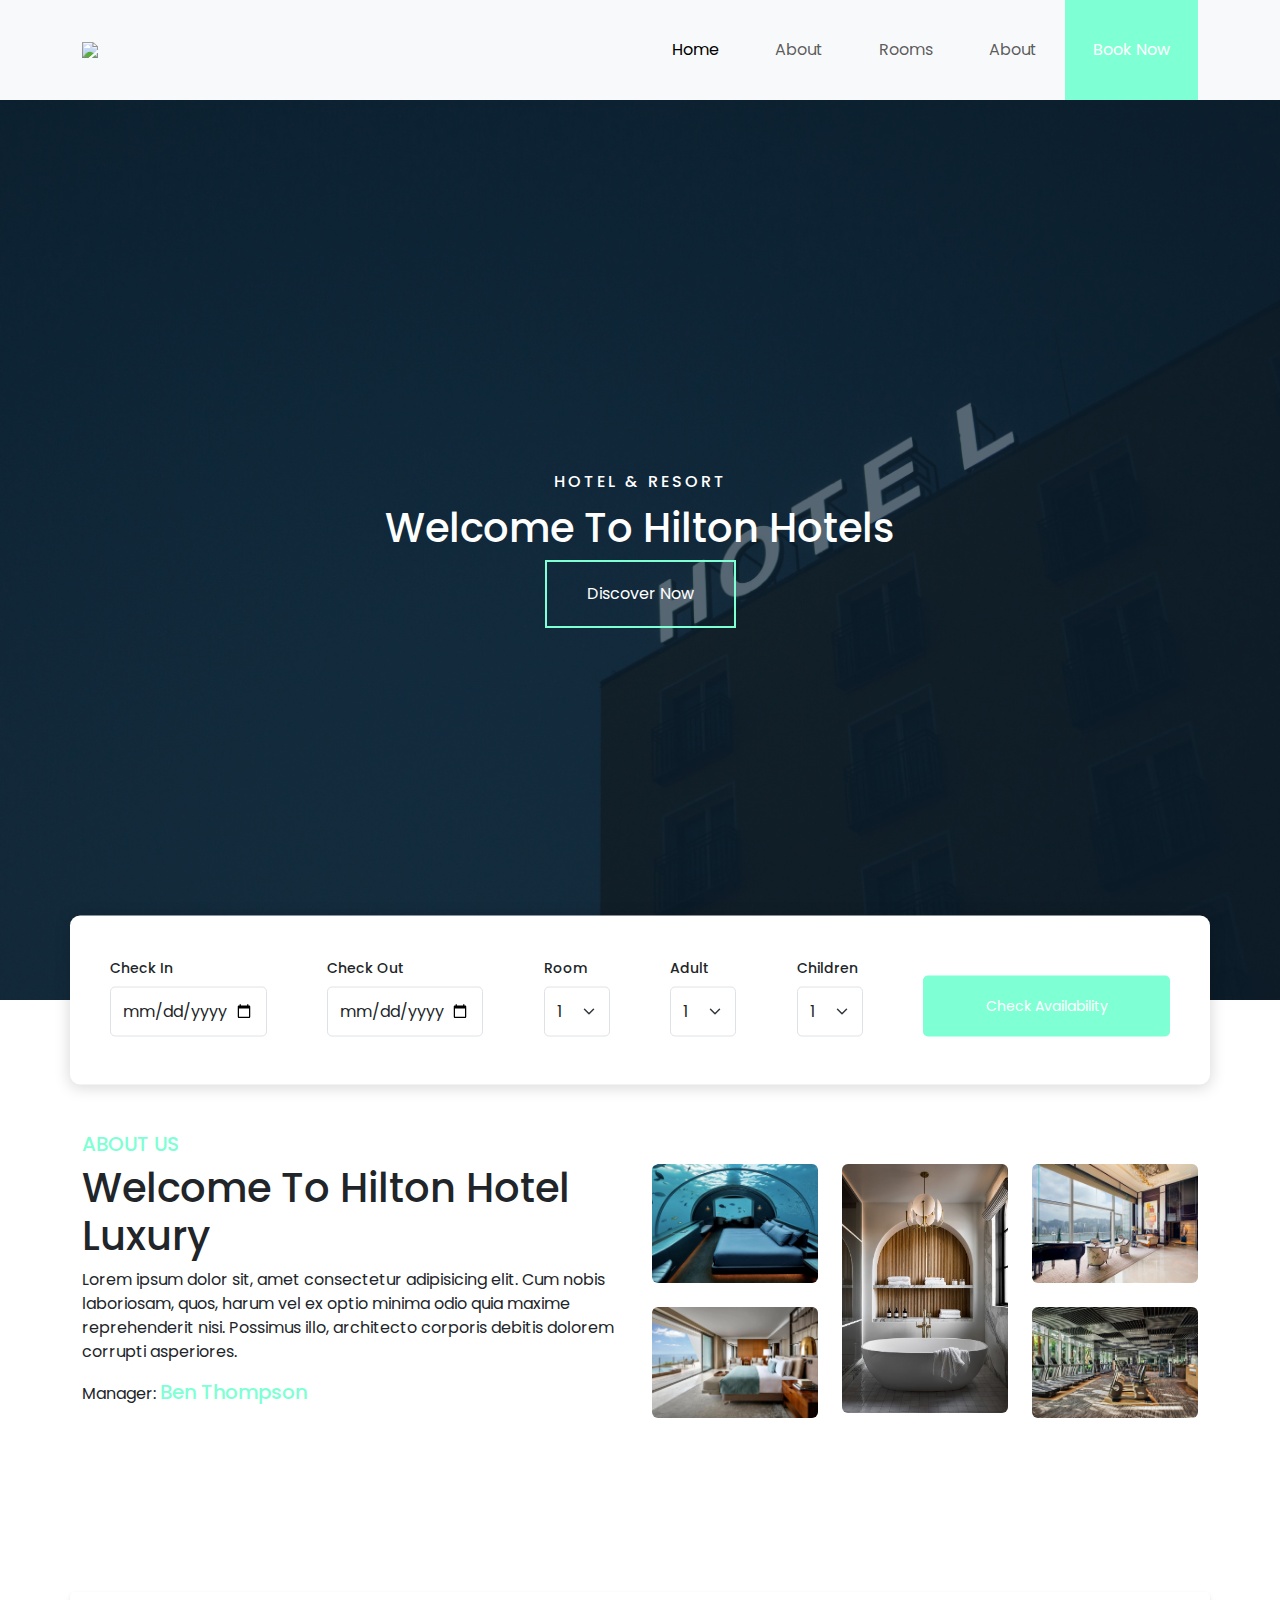
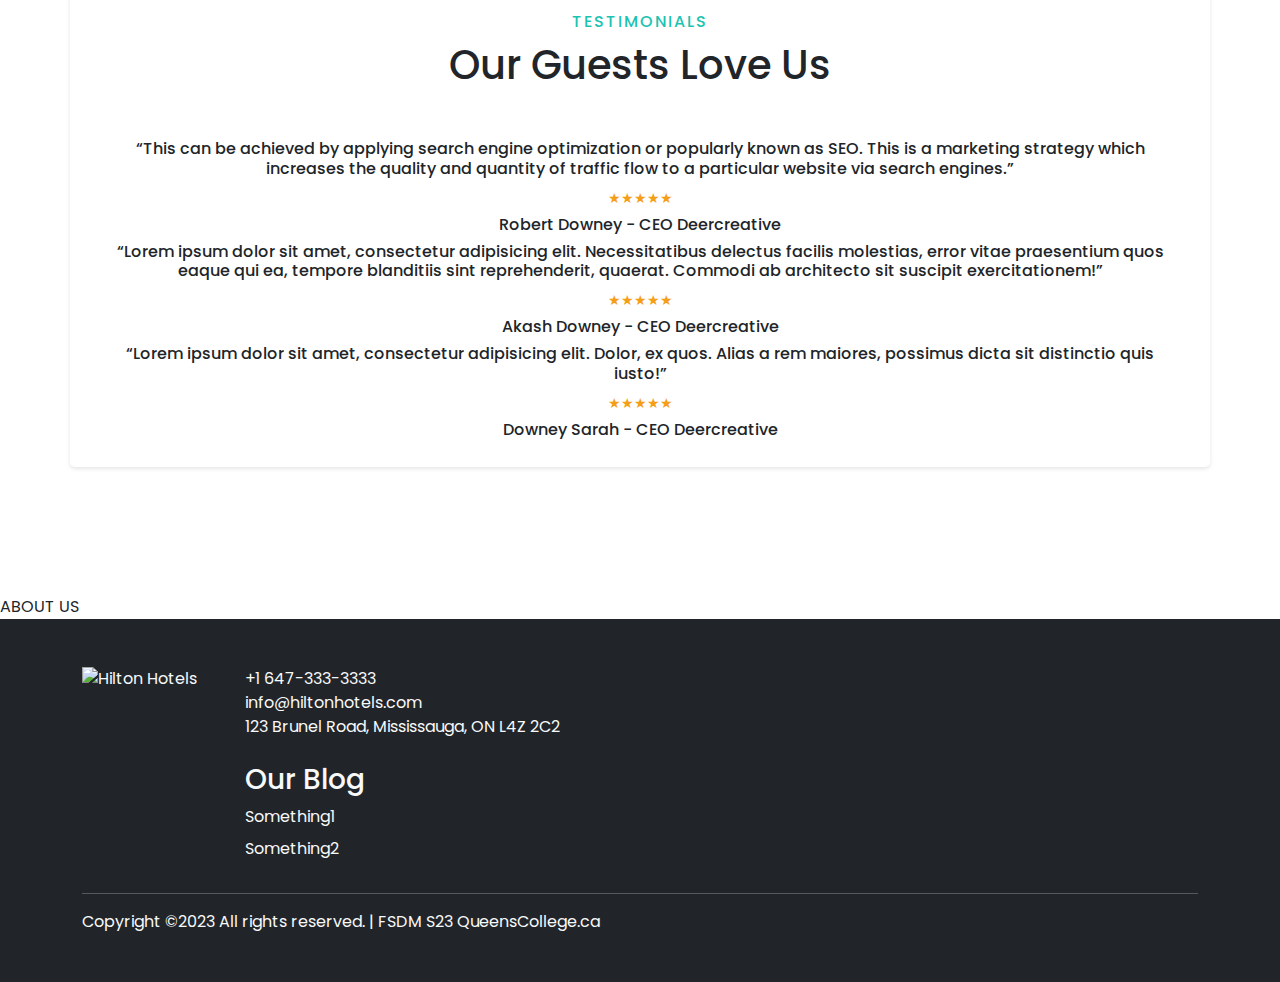
==== index.html @ 3cd87679 "Merge branch 'dev' of https://github.com/udaykumarjangra/FSDM-Frontend-Project into chetan-1" ====
<!DOCTYPE html>
<html lang="en">
  <head>
    <meta charset="UTF-8" />
    <meta name="viewport" content="width=device-width, initial-scale=1.0" />
    <link rel="stylesheet" href="./css/bootstrap.min.css" />
    <link rel="stylesheet" href="./css/style.css" />
    <link rel="preconnect" href="https://fonts.googleapis.com" />
    <link rel="preconnect" href="https://fonts.gstatic.com" crossorigin />
    <link
      href="https://fonts.googleapis.com/css2?family=Poppins:ital,wght@0,100;0,200;0,300;0,400;0,500;0,600;0,700;0,800;0,900;1,100;1,200;1,300;1,400;1,500;1,600;1,700;1,800;1,900&display=swap"
      rel="stylesheet"
    />
    <title>Hilton Hotel and Resort</title>
  </head>
  <body>
    <!--Navbar-->
    <nav class="navbar navbar-expand-lg bg-body-tertiary bg-white p-0">
      <div class="container">
        <a href="#">
          <img
            id="logo"
            src="./img/companylogo.PNG"
            class="navbar-brand"
            href="#"
          />
        </a>
        <button
          class="navbar-toggler"
          type="button"
          data-bs-toggle="collapse"
          data-bs-target="#navbarSupportedContent"
          aria-controls="navbarSupportedContent"
          aria-expanded="false"
          aria-label="Toggle navigation"
        >
          <span class="navbar-toggler-icon"></span>
        </button>

        <div
          class="collapse navbar-collapse navbar-right"
          id="navbarSupportedContent"
        >
          <ul class="navbar-nav ms-auto">
            <li class="nav-item">
              <a class="nav-link active" aria-current="page" href="#">Home</a>
            </li>
            <li class="nav-item">
              <a class="nav-link" href="#">About</a>
            </li>
            <li class="nav-item">
              <a class="nav-link" href="#">Rooms</a>
            </li>
            <li class="nav-item">
              <a class="nav-link" href="#">About</a>
            </li>
            <li class="nav-item nav-book-now">
              <a class="nav-link" href="#">Book Now</a>
            </li>
          </ul>
        </div>
      </div>
    </nav>

    <main>
      <!--Landing-->
      <section class="landing">
        <div class="text-center landing-text">
          <h6 class="pb-1">Hotel & Resort</h6>
          <h1>Welcome To Hilton Hotels</h1>
          <button class="btn" href="#">Discover Now</button>
        </div>
      </section>

      <!--Availability-->
      <section class="check-availability">
        <div class="container-fluid">
          <div class="availability-form container-sm pb-5">
            <form action="#">
              <div class="row justify-content-between align-items-end">
                <div class="col-6 col-md-2">
                  <label for="exampleFormControlInput1" class="form-label"
                    >Check In</label
                  >
                  <input
                    type="date"
                    class="form-control"
                    id="exampleFormControlInput1"
                    placeholder="yyyy-mm-dd"
                  />
                </div>
                <div class="col-6 col-md-2">
                  <label for="exampleFormControlInput1" class="form-label"
                    >Check Out</label
                  >
                  <input
                    type="date"
                    class="form-control"
                    id="exampleFormControlInput1"
                    placeholder="yyyy-mm-dd"
                  />
                </div>
                <div class="col-4 col-md-1">
                  <label for="exampleFormControlInput1" class="form-label"
                    >Room</label
                  >
                  <select class="form-select">
                    <option selected>1</option>
                    <option value="room-2">2</option>
                    <option value="room-3">3</option>
                  </select>
                </div>
                <div class="col-4 col-md-1">
                  <label for="exampleFormControlInput1" class="form-label"
                    >Adult</label
                  >
                  <select class="form-select">
                    <option selected>1</option>
                    <option value="adult-2">2</option>
                    <option value="adult-3">3</option>
                  </select>
                </div>
                <div class="col-4 col-md-1">
                  <label for="exampleFormControlInput1" class="form-label"
                    >Children</label
                  >
                  <select class="form-select">
                    <option selected>1</option>
                    <option value="child-2">2</option>
                    <option value="child-3">3</option>
                  </select>
                </div>

                <div class="col-12 col-md-3 submit-form">
                  <button type="submit" class="btn btn-primary">
                    Check Availability
                  </button>
                </div>
              </div>
            </form>
          </div>
        </div>
      </section>

      <!--Introduction-->
      <section id="about-us">
        <div class="container">
          <h5 class="pt-5 pt-lg-1">ABOUT US</h5>
          <div class="row">
            <div class="col-lg-6 col-md-12">
              <h1>Welcome To Hilton Hotel Luxury</h1>
              <p style="display: inline-block">
                Lorem ipsum dolor sit, amet consectetur adipisicing elit. Cum
                nobis laboriosam, quos, harum vel ex optio minima odio quia
                maxime reprehenderit nisi. Possimus illo, architecto corporis
                debitis dolorem corrupti asperiores.
              </p>
              <span
                >Manager:
                <h5 style="display: inline-block">Ben Thompson</h5></span
              >
            </div>
            <div class="col-lg-6 col-md-12">
              <!-- Images -->
              <div class="row">
                <div class="col-4 mb-lg-0">
                  <img
                    src="./img/UnderWaterRoom.webp"
                    class="w-100 shadow-1-strong rounded mb-4"
                    alt="Luxury room"
                  />

                  <img
                    src="./img/DeluxRoom.webp"
                    class="w-100 shadow-1-strong rounded mb-4"
                    alt="Delux Room"
                  />
                </div>

                <div class="col-4 mb-lg-0">
                  <img
                    src="./img/Jacuzzi.jpg"
                    class="w-100 shadow-1-strong rounded mb-4"
                    alt="Jacuzzi"
                  />
                </div>

                <div class="col-4 mb-lg-0">
                  <img
                    src="./img/Lobby.webp"
                    class="w-100 shadow-1-strong rounded mb-4"
                    alt="Lobby"
                  />

                  <img
                    src="./img/Gym.webp"
                    class="w-100 shadow-1-strong rounded mb-4"
                    alt="Gymnasium"
                  />
                </div>
              </div>
            </div>
          </div>
        </div>
      </section>
      <section class="hotel-facilities"></section>
      <section id="room-types" class="room-types"></section>

      <section class="testimonials">
        <div class="container">
          <div class="row align-items-center">
            <div class="section-heading">
              <h6>Testimonials</h6>
              <h2>Our Guests Love Us</h2>
            </div>
            <div class="testimonial-slides">
              <div class="single-testimonial-slide">
                <h6>
                  “This can be achieved by applying search engine optimization
                  or popularly known as SEO. This is a marketing strategy which
                  increases the quality and quantity of traffic flow to a
                  particular website via search engines.”
                </h6>
                <div class="rating-title">
                  <div class="rating">
                    <span class="icon_star">★★★★★</span>
                  </div>
                  <h6>Robert Downey <span>- CEO Deercreative</span></h6>
                </div>
              </div>

              <div class="single-testimonial-slide">
                <h6>
                  “Lorem ipsum dolor sit amet, consectetur adipisicing elit.
                  Necessitatibus delectus facilis molestias, error vitae
                  praesentium quos eaque qui ea, tempore blanditiis sint
                  reprehenderit, quaerat. Commodi ab architecto sit suscipit
                  exercitationem!”
                </h6>
                <div class="rating-title">
                  <div class="rating">
                    <span class="icon_star">★★★★★</span>
                  </div>
                  <h6>Akash Downey <span>- CEO Deercreative</span></h6>
                </div>
              </div>

              <div class="single-testimonial-slide">
                <h6>
                  “Lorem ipsum dolor sit amet, consectetur adipisicing elit.
                  Dolor, ex quos. Alias a rem maiores, possimus dicta sit
                  distinctio quis iusto!”
                </h6>
                <div class="rating-title">
                  <div class="rating">
                    <span class="icon_star">★★★★★</span>
                  </div>
                  <h6>Downey Sarah <span>- CEO Deercreative</span></h6>
                </div>
              </div>
            </div>
          </div>
        </div>
      </section>
      <section id="about-us">ABOUT US</section>
      <section class="our-blog"></section>
      <section class="contact-us"></section>
    </main>

    <!--Footer-->
    <footer class="p-5 bg-dark text-light text-center text-sm-start">
      <div class="container">
        <div class="d-sm-flex">
          <img
            id="footer-logo"
            class="image-fluid"
            src="./img/companylogo.PNG"
            alt="Hilton Hotels"
          />
          <div id="contact-us" class="px-5">
            +1 647-333-3333<br />
            info@hiltonhotels.com<br />
            123 Brunel Road, Mississauga, ON L4Z 2C2<br />
            <br />
            <h3>Our Blog</h3>
            <dl>
              <dd>Something1</dd>
              <dd>Something2</dd>
            </dl>
          </div>
        </div>
        <hr />
        Copyright &copy;2023 All rights reserved. | FSDM S23 QueensCollege.ca
      </div>
    </footer>
  </body>
  <script src="./js/bootstrap.min.js"></script>
</html>
---- css/style.css ----
* {
  margin: 0;
  padding: 0;
  font-family: "Poppins", sans-serif;
}

.btn {
  padding: 20px;
  background-color: gray;
  border: none;
}

nav {
  display: flex;
  justify-content: space-between;
  align-items: center;
}

.nav-button {
  height: 100%;
}

.nav-list {
  display: flex;
}

.nav-item {
  padding: 30px 20px;
}

.nav-book-now {
  background-color: aquamarine;
  padding-left: 20px;
  padding-right: 20px;
}

.nav-book-now a {
  color: white;
}

.nav-book-now a:hover {
  color: white;
}

.nav-book-now:hover {
  background-color: rgb(32, 43, 40);
}

.navbar-right {
  height: 100%;
}

.nav-list li {
  padding: 20px;
  list-style: none;
}

.nav-list li a {
  text-decoration: none;
}

.navbar-brand {
  max-height: 100px;
}

.landing {
  background: url("../img/landing.jpg");
  background-position: center;
  background-size: cover;
  background-repeat: no-repeat;
  height: 100vh;
  margin: 0;
  position: relative;
  display: flex;
  flex-direction: column;
  justify-content: center;
}
.landing::after {
  content: "";
  width: 100%;
  height: 100%;
  position: absolute;
  background-color: rgba(14, 39, 55, 0.7);
  z-index: 1;
}

.landing-text {
  z-index: 3;
  color: white;
}

.landing-text h6 {
  text-transform: uppercase;
  letter-spacing: 3px;
}

.landing-text button {
  background-color: transparent;
  border: 2px solid aquamarine;
  color: white;
  padding: 20px 40px;
  border-radius: 0px;
}

.landing-text button:hover {
  background-color: aquamarine;
  border: 2px solid aquamarine;
}

/* Section Availability */

.check-availability .container-fluid {
  display: flex;
  justify-content: center;
  padding: 0px 10px;
}

.availability-form {
  box-shadow: 0 2px 15px 1px rgba(0, 0, 0, 0.15);
  padding: 40px 40px 0 40px;
  transform: translateY(-50%);
  position: absolute;
  z-index: 5;
  border-radius: 10px;
  background-color: white;
}

.check-availability label {
  font-weight: 500;
  font-size: 20px;
}

.check-availability input,
.check-availability select {
  border-radius: 5px;
  height: 50px;
}

.check-availability input:focus,
.check-availability select:focus {
  border: 2px solid aquamarine;
  box-shadow: none;
}

.submit-form button {
  width: 100%;
  border-radius: 5px;
  background-color: aquamarine;
}
.submit-form button:hover {
  background-color: white;
  color: aquamarine;
  box-shadow: 0 2px 15px 1px rgba(0, 0, 0, 0.15);
}

#about-us {
  margin-top: 30%;
}

h5 {
  color: aquamarine;
}

#about-us img:hover {
  transform: scale(1.1);
  transition: transform 0.2s;
}

/*Section Testimonial*/

.align-items-center {
  margin-top: 150px;
  margin-bottom: 40px;
  background-color: #fff;
  border-radius: 5px;
  box-shadow: 0 2px 4px rgba(0, 0, 0, 0.1);
  padding: 20px;
  text-align: center;
}
.section-heading h6 {
  text-transform: uppercase;
  color: #1cc3b2;
  letter-spacing: 2px;
  display: block;
  margin-bottom: 10px;
}
.section-heading h2 {
  font-size: 40px;
  text-transform: capitalize;
  margin-bottom: 0;
  display: block;
  line-height: 1.2;
}
.section-heading {
  position: relative;
  z-index: 1;
  margin-bottom: 50px;
}
.rating span {
  color: #f59e17;
  font-size: 14px;
}
.rating {
  margin-bottom: 5px;
}

/* Small devices (landscape phones, 576px and up) */
@media (min-width: 576px) {
  .submit-form button {
    margin-top: 20px;
  }
}

/* Medium devices (tablets, 768px and up) */
@media (min-width: 768px) {
  .check-availability label {
    font-weight: 500;
    font-size: 14px;
  }
  .submit-form button {
    font-size: 14px;
  }

  #about-us {
    margin-top: 10%;
  }
}

/* Large devices (desktops, 992px and up) */
@media (min-width: 992px) {
}

/* X-Large devices (large desktops, 1200px and up) */
@media (min-width: 1200px) {
}

/* // XX-Large devices (larger desktops, 1400px and up)
@media (min-width: 1400px) { ... } */

#footer-logo {
  max-width: 30rem;
  max-height: 30vh;
}
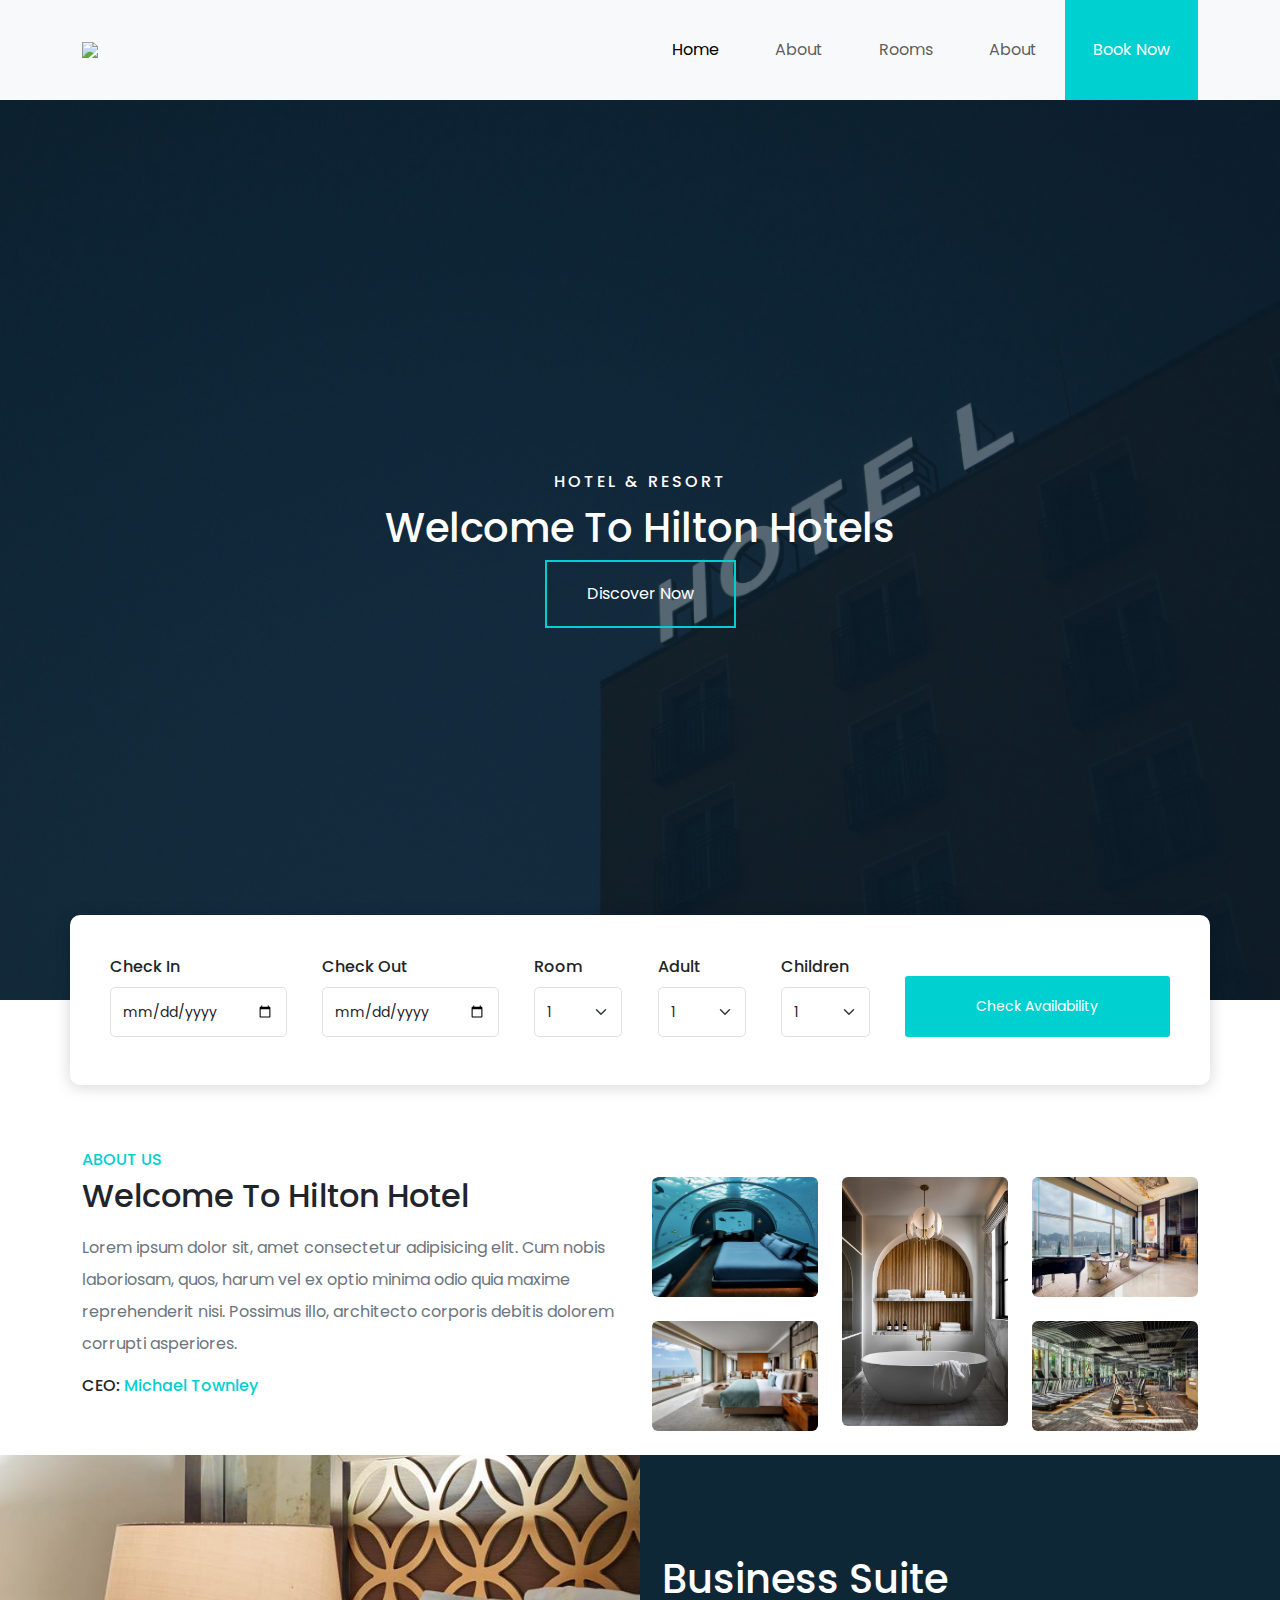
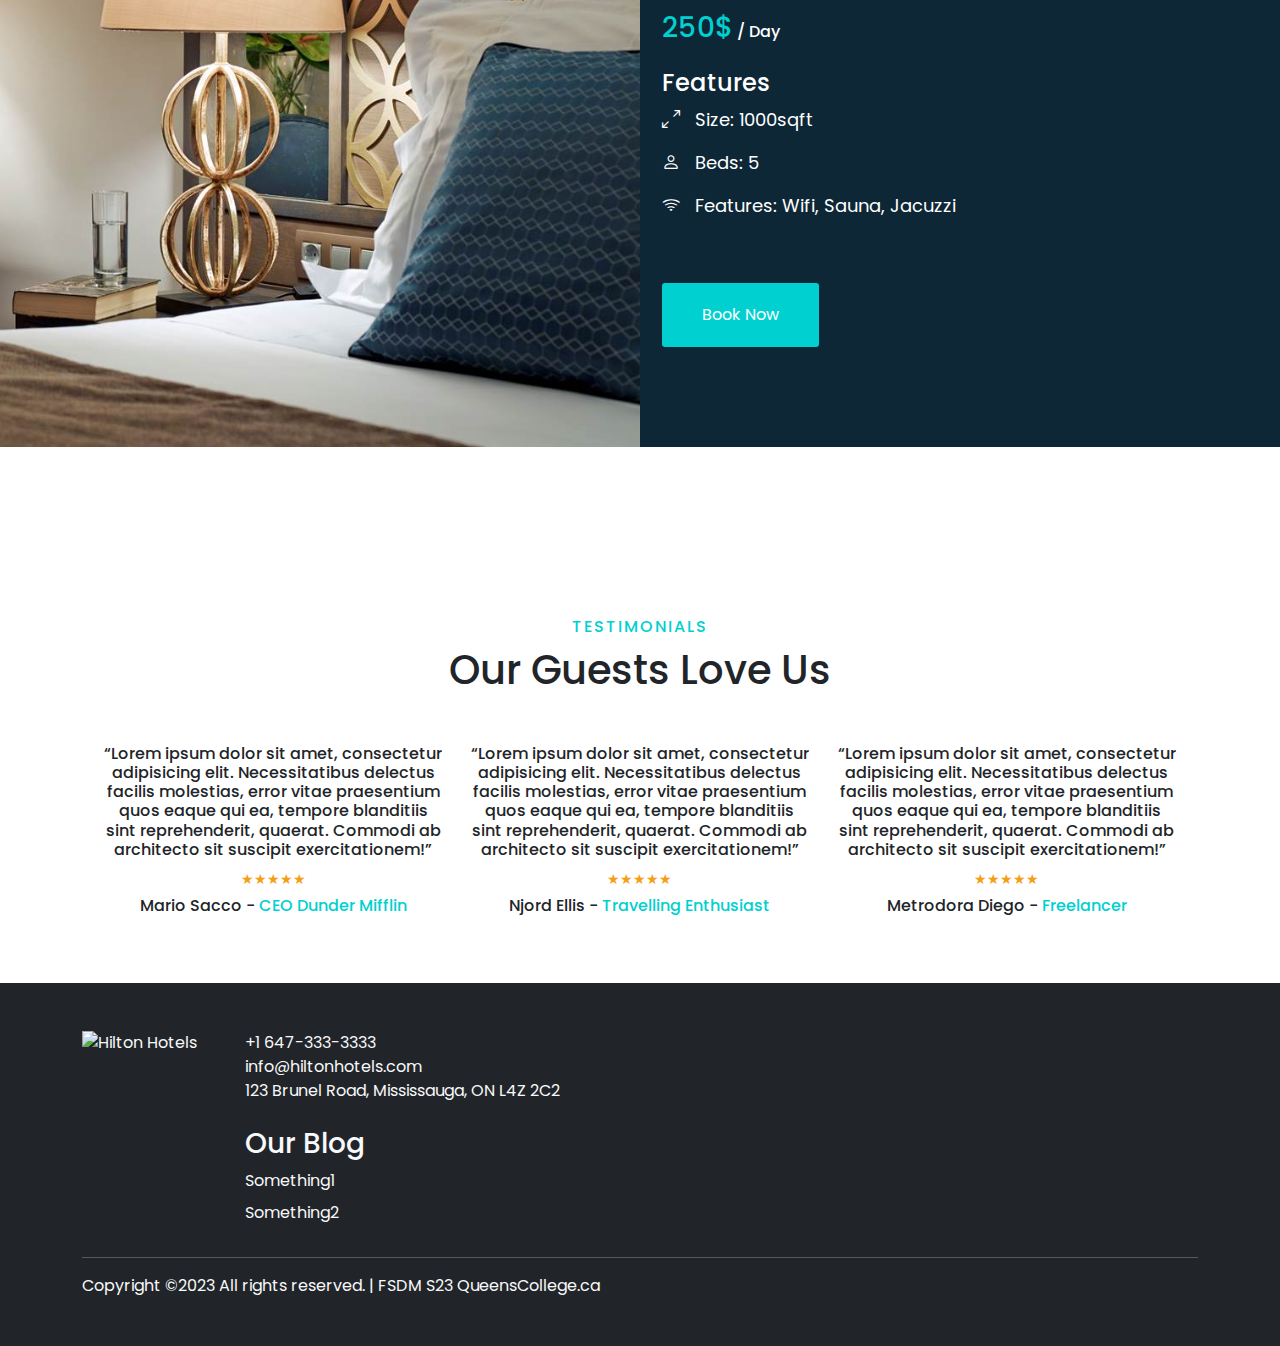
==== commit 05b98352: "Added Best Room section." ====
--- a/index.html
+++ b/index.html
@@ -7,6 +7,10 @@
     <link rel="stylesheet" href="./css/style.css" />
     <link rel="preconnect" href="https://fonts.googleapis.com" />
     <link rel="preconnect" href="https://fonts.gstatic.com" crossorigin />
+    <link
+      rel="stylesheet"
+      href="https://cdn.jsdelivr.net/npm/bootstrap-icons@1.10.5/font/bootstrap-icons.css"
+    />
     <link
       href="https://fonts.googleapis.com/css2?family=Poppins:ital,wght@0,100;0,200;0,300;0,400;0,500;0,600;0,700;0,800;0,900;1,100;1,200;1,300;1,400;1,500;1,600;1,700;1,800;1,900&display=swap"
       rel="stylesheet"
@@ -77,7 +81,7 @@
         <div class="container-fluid">
           <div class="availability-form container-sm pb-5">
             <form action="#">
-              <div class="row justify-content-between align-items-end">
+              <div class="row justify-content-between align-items-end gx-md-0">
                 <div class="col-6 col-md-2">
                   <label for="exampleFormControlInput1" class="form-label"
                     >Check In</label
@@ -132,7 +136,11 @@
                 </div>
 
                 <div class="col-12 col-md-3 submit-form">
-                  <button type="submit" class="btn btn-primary">
+                  <button
+                    type="submit"
+                    class="btn btn-primary custom-fill-button"
+                    style="width: 100%"
+                  >
                     Check Availability
                   </button>
                 </div>
@@ -145,20 +153,17 @@
       <!--Introduction-->
       <section id="about-us">
         <div class="container">
-          <h5 class="pt-5 pt-lg-1">ABOUT US</h5>
+          <h6 class="color-main">ABOUT US</h6>
           <div class="row">
             <div class="col-lg-6 col-md-12">
-              <h1>Welcome To Hilton Hotel Luxury</h1>
-              <p style="display: inline-block">
+              <h2>Welcome To Hilton Hotel</h2>
+              <p class="text-secondary pt-2" style="line-height: 2">
                 Lorem ipsum dolor sit, amet consectetur adipisicing elit. Cum
                 nobis laboriosam, quos, harum vel ex optio minima odio quia
                 maxime reprehenderit nisi. Possimus illo, architecto corporis
                 debitis dolorem corrupti asperiores.
               </p>
-              <span
-                >Manager:
-                <h5 style="display: inline-block">Ben Thompson</h5></span
-              >
+              <h6>CEO: <span class="color-main">Michael Townley</span></h6>
             </div>
             <div class="col-lg-6 col-md-12">
               <!-- Images -->
@@ -203,33 +208,56 @@
           </div>
         </div>
       </section>
-      <section class="hotel-facilities"></section>
-      <section id="room-types" class="room-types"></section>
+      <section class="best-room text-white">
+        <div class="container-fluid">
+          <div class="row">
+            <div class="col-12 col-md-6 p-0">
+              <div class="room-image"></div>
+            </div>
+            <div class="col-12 col-md-6">
+              <div class="room-card">
+                <h1>Business Suite</h1>
+                <h3 class="color-main">
+                  250$<span class="text-white h6"> / Day</span>
+                </h3>
+                <h4 class="pt-3">Features</h4>
+                <div class="features-list">
+                  <p class="feature">
+                    <i class="bi bi-arrows-angle-expand"></i>
+                    <span class="feature-description">Size:</span> 1000sqft
+                  </p>
+                  <p class="feature">
+                    <i class="bi bi-person"></i>
+                    <span class="feature-description">Beds:</span> 5
+                  </p>
+                  <p class="feature">
+                    <i class="bi bi-wifi"></i>
+                    <span class="feature-description">Features:</span> Wifi,
+                    Sauna, Jacuzzi
+                  </p>
+                </div>
+                <button
+                  type="submit"
+                  class="btn btn-primary custom-fill-button mt-5"
+                  style="padding: 20px 40px"
+                >
+                  Book Now
+                </button>
+              </div>
+            </div>
+          </div>
+        </div>
+      </section>
 
       <section class="testimonials">
         <div class="container">
-          <div class="row align-items-center">
+          <div class="testimonials-section">
             <div class="section-heading">
-              <h6>Testimonials</h6>
+              <h6 class="color-main">Testimonials</h6>
               <h2>Our Guests Love Us</h2>
             </div>
-            <div class="testimonial-slides">
-              <div class="single-testimonial-slide">
-                <h6>
-                  “This can be achieved by applying search engine optimization
-                  or popularly known as SEO. This is a marketing strategy which
-                  increases the quality and quantity of traffic flow to a
-                  particular website via search engines.”
-                </h6>
-                <div class="rating-title">
-                  <div class="rating">
-                    <span class="icon_star">★★★★★</span>
-                  </div>
-                  <h6>Robert Downey <span>- CEO Deercreative</span></h6>
-                </div>
-              </div>
-
-              <div class="single-testimonial-slide">
+            <div class="row testimonial-slides">
+              <div class="col-12 col-md-4 single-testimonial-slide">
                 <h6>
                   “Lorem ipsum dolor sit amet, consectetur adipisicing elit.
                   Necessitatibus delectus facilis molestias, error vitae
@@ -241,28 +269,54 @@
                   <div class="rating">
                     <span class="icon_star">★★★★★</span>
                   </div>
-                  <h6>Akash Downey <span>- CEO Deercreative</span></h6>
-                </div>
-              </div>
-
-              <div class="single-testimonial-slide">
+                  <h6>
+                    Mario Sacco -
+                    <span class="color-main"> CEO Dunder Mifflin</span>
+                  </h6>
+                </div>
+              </div>
+
+              <div class="col-12 col-md-4 single-testimonial-slide">
                 <h6>
                   “Lorem ipsum dolor sit amet, consectetur adipisicing elit.
-                  Dolor, ex quos. Alias a rem maiores, possimus dicta sit
-                  distinctio quis iusto!”
+                  Necessitatibus delectus facilis molestias, error vitae
+                  praesentium quos eaque qui ea, tempore blanditiis sint
+                  reprehenderit, quaerat. Commodi ab architecto sit suscipit
+                  exercitationem!”
                 </h6>
                 <div class="rating-title">
                   <div class="rating">
                     <span class="icon_star">★★★★★</span>
                   </div>
-                  <h6>Downey Sarah <span>- CEO Deercreative</span></h6>
-                </div>
-              </div>
-            </div>
-          </div>
-        </div>
-      </section>
-      <section id="about-us">ABOUT US</section>
+                  <h6>
+                    Njord Ellis -
+                    <span class="color-main">Travelling Enthusiast</span>
+                  </h6>
+                </div>
+              </div>
+
+              <div class="col-12 col-md-4 single-testimonial-slide">
+                <h6>
+                  “Lorem ipsum dolor sit amet, consectetur adipisicing elit.
+                  Necessitatibus delectus facilis molestias, error vitae
+                  praesentium quos eaque qui ea, tempore blanditiis sint
+                  reprehenderit, quaerat. Commodi ab architecto sit suscipit
+                  exercitationem!”
+                </h6>
+                <div class="rating-title">
+                  <div class="rating">
+                    <span class="icon_star">★★★★★</span>
+                  </div>
+                  <h6>
+                    Metrodora Diego -
+                    <span class="color-main">Freelancer</span>
+                  </h6>
+                </div>
+              </div>
+            </div>
+          </div>
+        </div>
+      </section>
       <section class="our-blog"></section>
       <section class="contact-us"></section>
     </main>
--- a/css/style.css
+++ b/css/style.css
@@ -4,6 +4,10 @@
   font-family: "Poppins", sans-serif;
 }
 
+.color-main {
+  color: #00d0d0;
+}
+
 .btn {
   padding: 20px;
   background-color: gray;
@@ -29,7 +33,7 @@
 }
 
 .nav-book-now {
-  background-color: aquamarine;
+  background-color: #00d0d0;
   padding-left: 20px;
   padding-right: 20px;
 }
@@ -96,15 +100,15 @@
 
 .landing-text button {
   background-color: transparent;
-  border: 2px solid aquamarine;
+  border: 2px solid #00d0d0;
   color: white;
   padding: 20px 40px;
   border-radius: 0px;
 }
 
 .landing-text button:hover {
-  background-color: aquamarine;
-  border: 2px solid aquamarine;
+  background-color: #00d0d0;
+  border: 2px solid #00d0d0;
 }
 
 /* Section Availability */
@@ -127,7 +131,7 @@
 
 .check-availability label {
   font-weight: 500;
-  font-size: 20px;
+  font-size: 12px;
 }
 
 .check-availability input,
@@ -138,27 +142,30 @@
 
 .check-availability input:focus,
 .check-availability select:focus {
-  border: 2px solid aquamarine;
+  border: 2px solid #00d0d0;
   box-shadow: none;
 }
 
-.submit-form button {
-  width: 100%;
-  border-radius: 5px;
-  background-color: aquamarine;
-}
-.submit-form button:hover {
-  background-color: white;
-  color: aquamarine;
+.custom-fill-button {
+  border-radius: 3px;
+  background-color: #00d0d0;
+}
+.custom-fill-button:hover {
+  background-color: white !important;
+  color: #00d0d0 !important;
   box-shadow: 0 2px 15px 1px rgba(0, 0, 0, 0.15);
 }
 
+.submit-form button:active {
+  background-color: #e9ecef !important;
+  color: #00d0d0 !important;
+  box-shadow: 0 2px 15px 1px rgba(0, 0, 0, 0.15);
+}
+
+/* Section About Us */
+
 #about-us {
-  margin-top: 30%;
-}
-
-h5 {
-  color: aquamarine;
+  margin-top: 200px;
 }
 
 #about-us img:hover {
@@ -166,20 +173,44 @@
   transition: transform 0.2s;
 }
 
+/* Section Best Room */
+
+.best-room {
+  background-color: rgb(14, 39, 55);
+}
+
+.room-image {
+  background-image: url("../img/business-suite.jpg");
+  background-position: center right !important;
+  background-size: cover !important;
+  background-repeat: no-repeat !important;
+  height: 100%;
+}
+
+.room-card {
+  padding: 100px 10px;
+}
+
+.features-list {
+  font-size: 18px;
+}
+
+.feature i {
+  padding-right: 10px;
+}
+
 /*Section Testimonial*/
 
-.align-items-center {
+.testimonials-section {
   margin-top: 150px;
   margin-bottom: 40px;
   background-color: #fff;
   border-radius: 5px;
-  box-shadow: 0 2px 4px rgba(0, 0, 0, 0.1);
   padding: 20px;
   text-align: center;
 }
 .section-heading h6 {
   text-transform: uppercase;
-  color: #1cc3b2;
   letter-spacing: 2px;
   display: block;
   margin-bottom: 10px;
@@ -205,33 +236,55 @@
 }
 
 /* Small devices (landscape phones, 576px and up) */
-@media (min-width: 576px) {
+@media (max-width: 767px) {
   .submit-form button {
     margin-top: 20px;
   }
+  .check-availability input,
+  .check-availability select {
+    font-size: 10px;
+  }
+
+  .room-image {
+    height: 350px;
+  }
+
+  .single-testimonial-slide {
+    padding-top: 30px;
+  }
 }
 
 /* Medium devices (tablets, 768px and up) */
 @media (min-width: 768px) {
-  .check-availability label {
-    font-weight: 500;
-    font-size: 14px;
-  }
   .submit-form button {
     font-size: 14px;
   }
 
   #about-us {
-    margin-top: 10%;
+    margin-top: 150px;
+  }
+
+  .check-availability input,
+  .check-availability select {
+    font-size: 14px;
   }
 }
 
 /* Large devices (desktops, 992px and up) */
 @media (min-width: 992px) {
+  #about-us {
+    margin-top: 150px;
+  }
+  .check-availability label {
+    font-size: 14px;
+  }
 }
 
 /* X-Large devices (large desktops, 1200px and up) */
 @media (min-width: 1200px) {
+  .check-availability label {
+    font-size: 16px;
+  }
 }
 
 /* // XX-Large devices (larger desktops, 1400px and up)
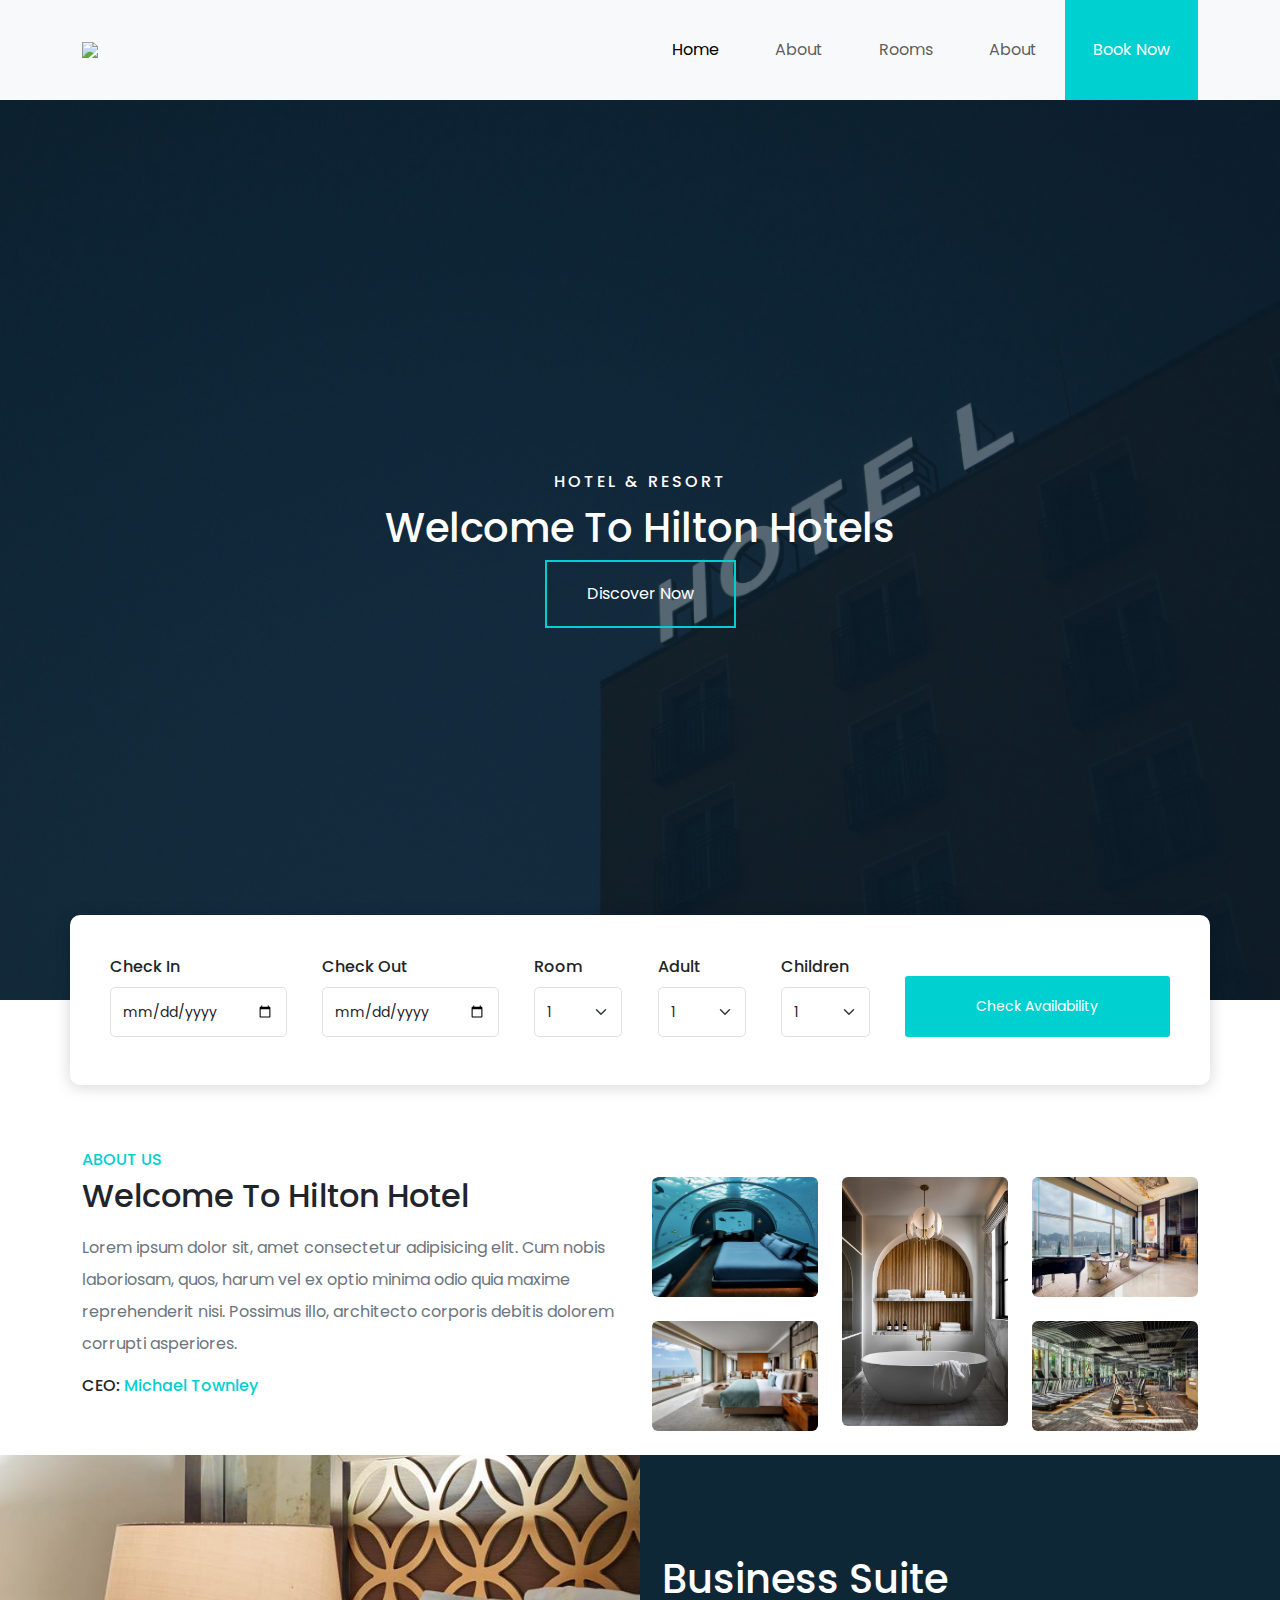
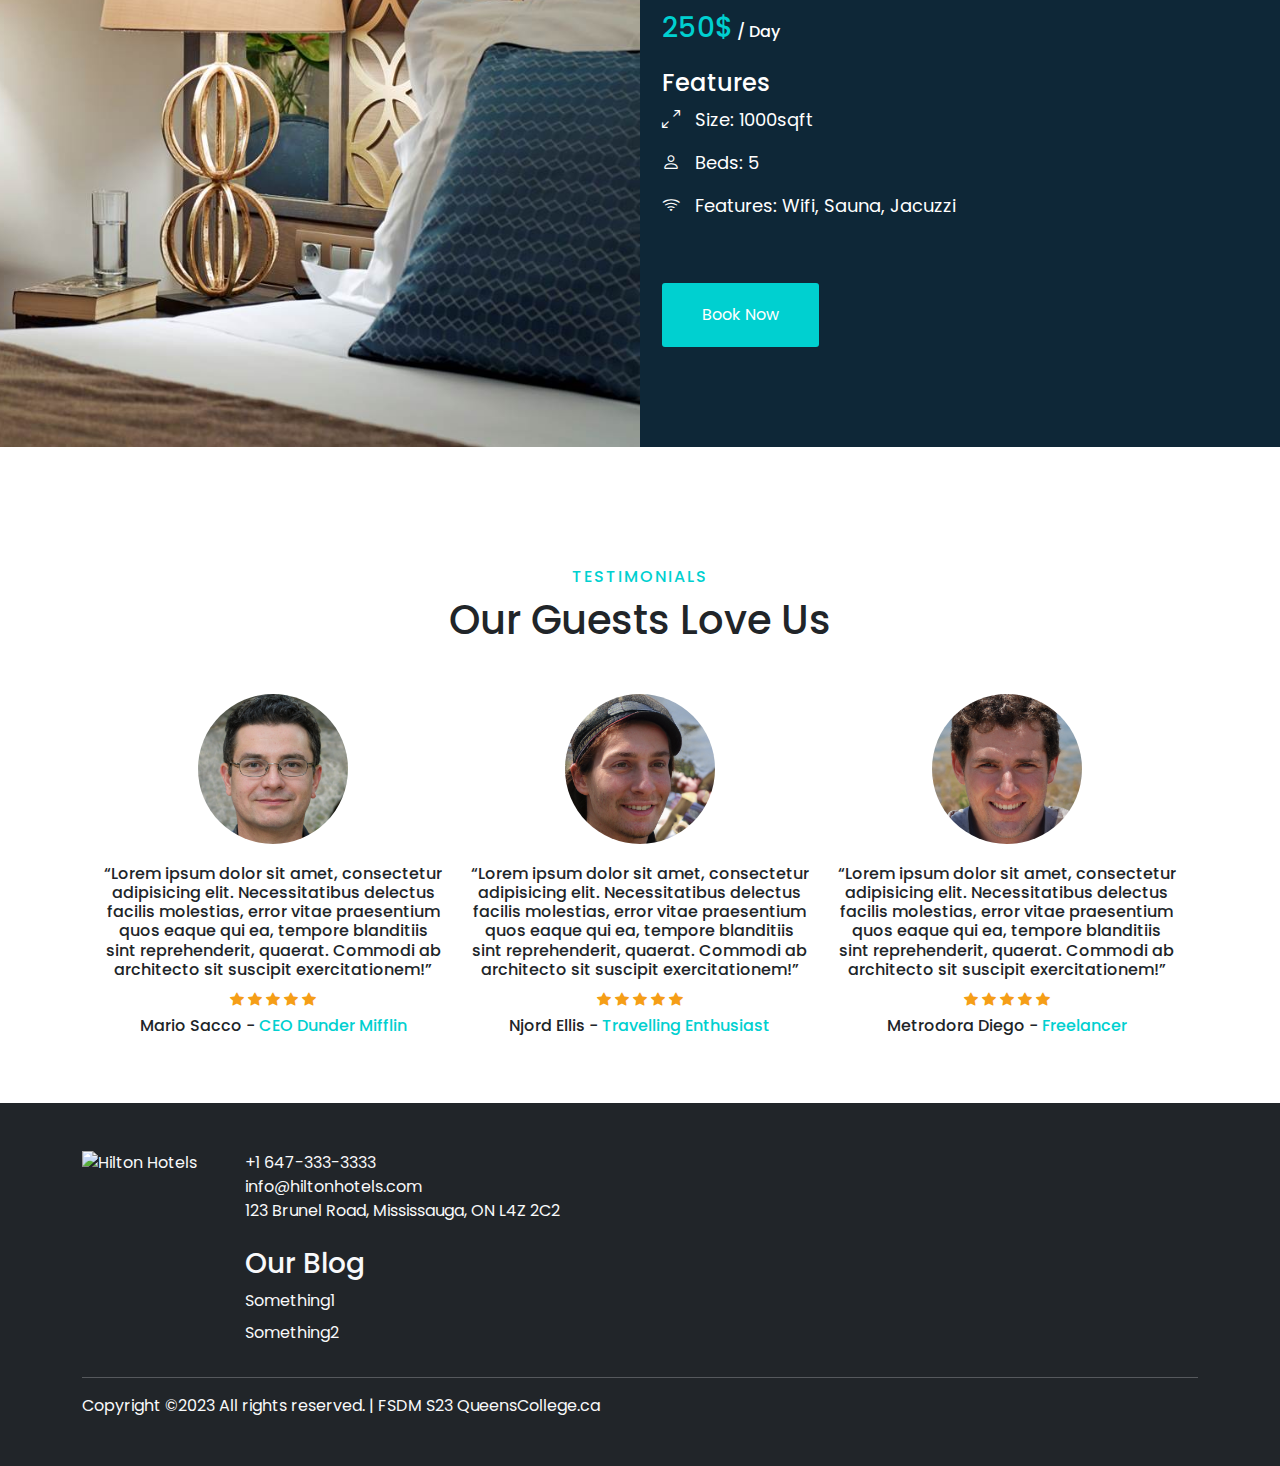
==== commit 297172c3: "Added avatar" ====
--- a/index.html
+++ b/index.html
@@ -258,6 +258,14 @@
             </div>
             <div class="row testimonial-slides">
               <div class="col-12 col-md-4 single-testimonial-slide">
+                <div class="review-image">
+                  <img
+                    src="./img/review-1.jpg"
+                    class="rounded-circle"
+                    style="width: 150px; margin-bottom: 20px"
+                    alt="Avatar"
+                  />
+                </div>
                 <h6>
                   “Lorem ipsum dolor sit amet, consectetur adipisicing elit.
                   Necessitatibus delectus facilis molestias, error vitae
@@ -267,7 +275,13 @@
                 </h6>
                 <div class="rating-title">
                   <div class="rating">
-                    <span class="icon_star">★★★★★</span>
+                    <span class="icon_star">
+                      <i class="bi bi-star-fill"></i>
+                      <i class="bi bi-star-fill"></i>
+                      <i class="bi bi-star-fill"></i>
+                      <i class="bi bi-star-fill"></i>
+                      <i class="bi bi-star-fill"></i>
+                    </span>
                   </div>
                   <h6>
                     Mario Sacco -
@@ -277,6 +291,14 @@
               </div>
 
               <div class="col-12 col-md-4 single-testimonial-slide">
+                <div class="review-image">
+                  <img
+                    src="./img/review-2.jpg"
+                    class="rounded-circle"
+                    style="width: 150px; margin-bottom: 20px"
+                    alt="Avatar"
+                  />
+                </div>
                 <h6>
                   “Lorem ipsum dolor sit amet, consectetur adipisicing elit.
                   Necessitatibus delectus facilis molestias, error vitae
@@ -286,7 +308,13 @@
                 </h6>
                 <div class="rating-title">
                   <div class="rating">
-                    <span class="icon_star">★★★★★</span>
+                    <span class="icon_star">
+                      <i class="bi bi-star-fill"></i>
+                      <i class="bi bi-star-fill"></i>
+                      <i class="bi bi-star-fill"></i>
+                      <i class="bi bi-star-fill"></i>
+                      <i class="bi bi-star-fill"></i>
+                    </span>
                   </div>
                   <h6>
                     Njord Ellis -
@@ -296,6 +324,14 @@
               </div>
 
               <div class="col-12 col-md-4 single-testimonial-slide">
+                <div class="review-image">
+                  <img
+                    src="./img/review-3.jpg"
+                    class="rounded-circle"
+                    style="width: 150px; margin-bottom: 20px"
+                    alt="Avatar"
+                  />
+                </div>
                 <h6>
                   “Lorem ipsum dolor sit amet, consectetur adipisicing elit.
                   Necessitatibus delectus facilis molestias, error vitae
@@ -305,7 +341,13 @@
                 </h6>
                 <div class="rating-title">
                   <div class="rating">
-                    <span class="icon_star">★★★★★</span>
+                    <span class="icon_star">
+                      <i class="bi bi-star-fill"></i>
+                      <i class="bi bi-star-fill"></i>
+                      <i class="bi bi-star-fill"></i>
+                      <i class="bi bi-star-fill"></i>
+                      <i class="bi bi-star-fill"></i>
+                    </span>
                   </div>
                   <h6>
                     Metrodora Diego -
--- a/css/style.css
+++ b/css/style.css
@@ -48,6 +48,7 @@
 
 .nav-book-now:hover {
   background-color: rgb(32, 43, 40);
+  transition: background-color 0.3s;
 }
 
 .navbar-right {
@@ -170,7 +171,7 @@
 
 #about-us img:hover {
   transform: scale(1.1);
-  transition: transform 0.2s;
+  transition: transform 0.5s;
 }
 
 /* Section Best Room */
@@ -202,7 +203,7 @@
 /*Section Testimonial*/
 
 .testimonials-section {
-  margin-top: 150px;
+  margin-top: 100px;
   margin-bottom: 40px;
   background-color: #fff;
   border-radius: 5px;
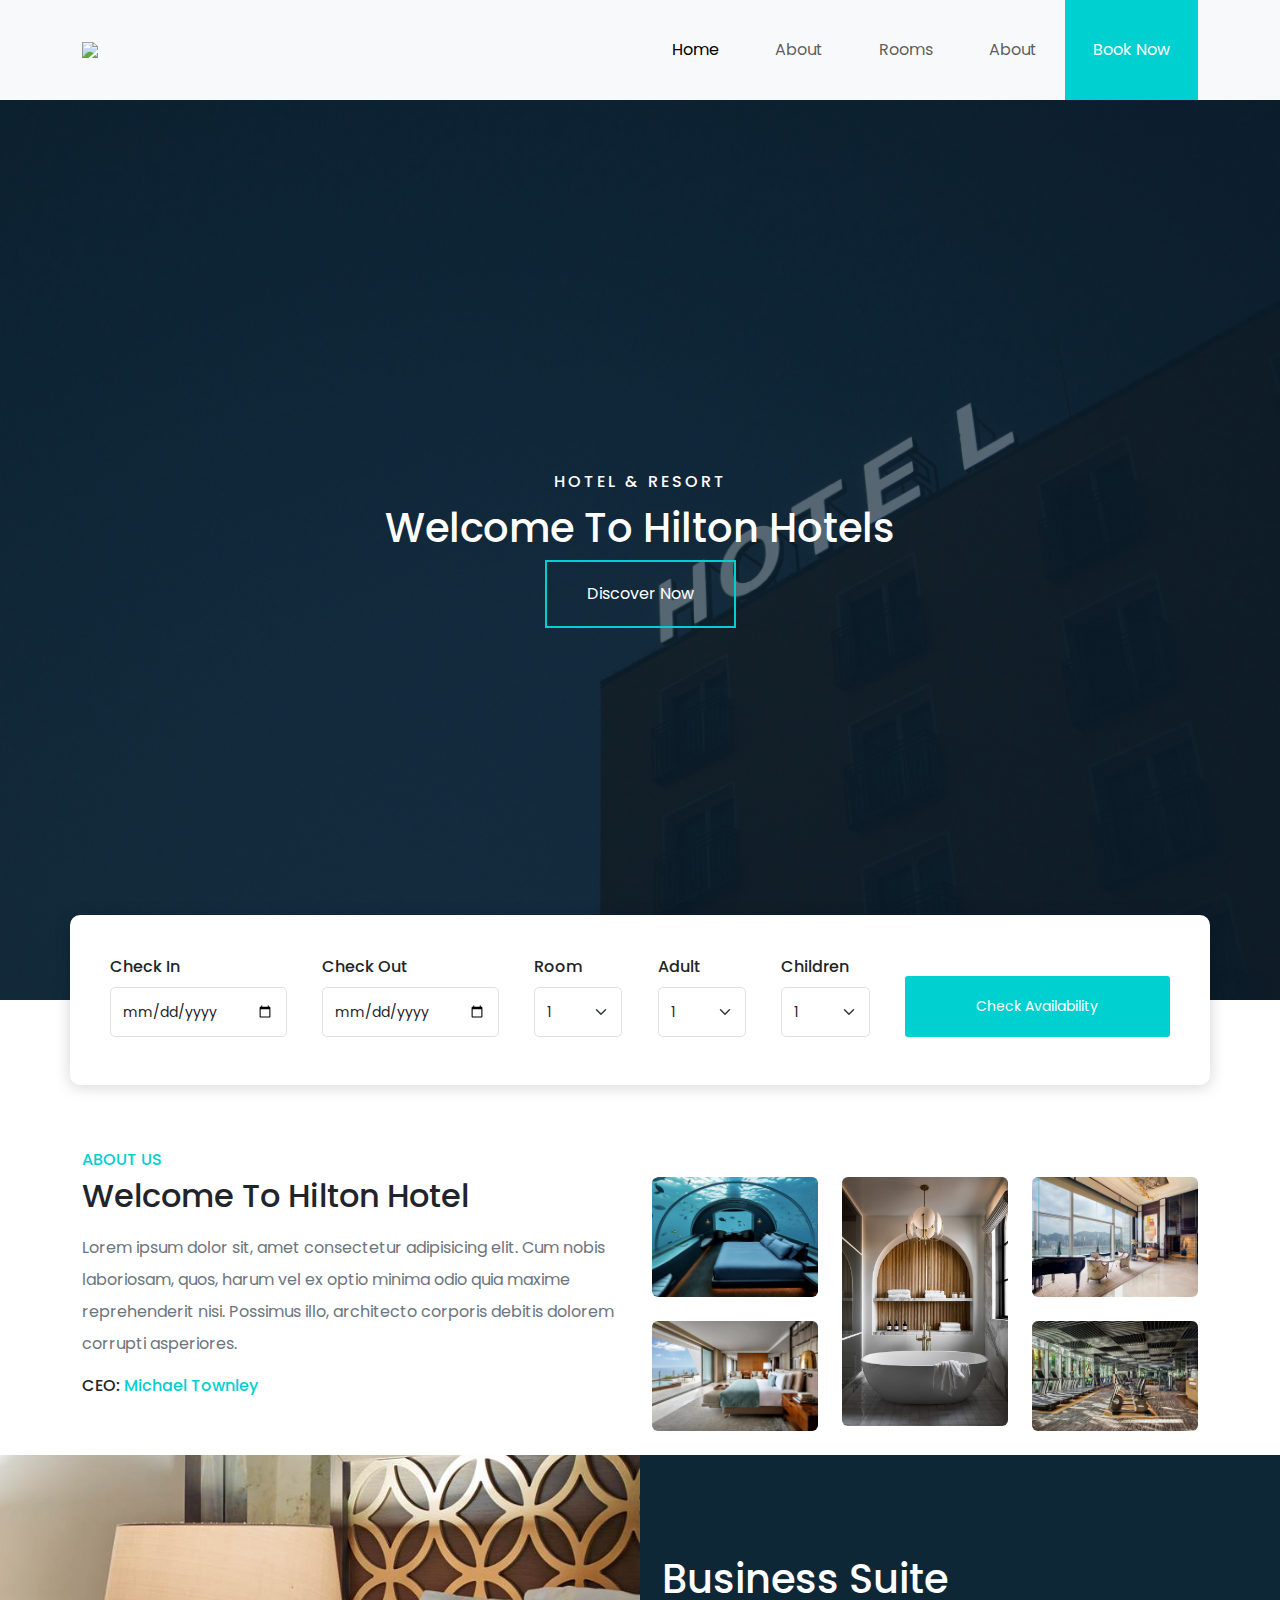
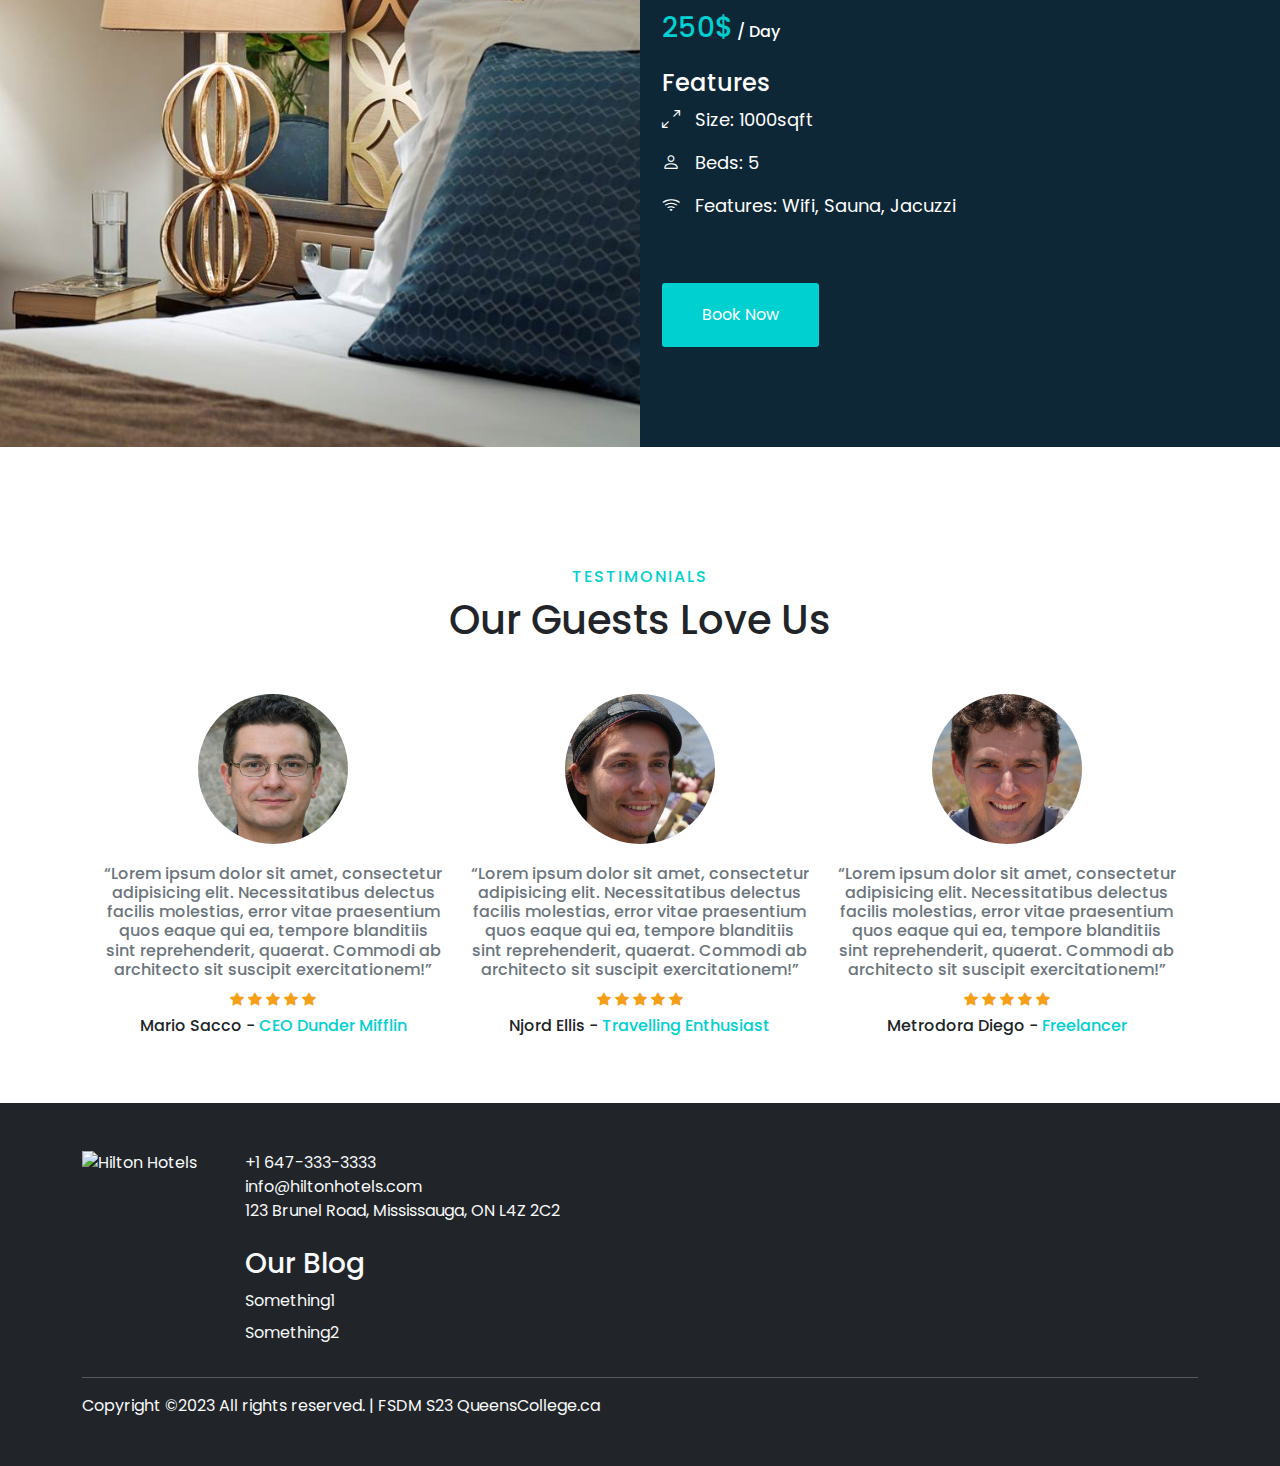
==== commit 1e0494fc: "Font Change" ====
--- a/index.html
+++ b/index.html
@@ -266,7 +266,7 @@
                     alt="Avatar"
                   />
                 </div>
-                <h6>
+                <h6 class="text-secondary">
                   “Lorem ipsum dolor sit amet, consectetur adipisicing elit.
                   Necessitatibus delectus facilis molestias, error vitae
                   praesentium quos eaque qui ea, tempore blanditiis sint
@@ -299,7 +299,7 @@
                     alt="Avatar"
                   />
                 </div>
-                <h6>
+                <h6 class="text-secondary">
                   “Lorem ipsum dolor sit amet, consectetur adipisicing elit.
                   Necessitatibus delectus facilis molestias, error vitae
                   praesentium quos eaque qui ea, tempore blanditiis sint
@@ -332,7 +332,7 @@
                     alt="Avatar"
                   />
                 </div>
-                <h6>
+                <h6 class="text-secondary">
                   “Lorem ipsum dolor sit amet, consectetur adipisicing elit.
                   Necessitatibus delectus facilis molestias, error vitae
                   praesentium quos eaque qui ea, tempore blanditiis sint
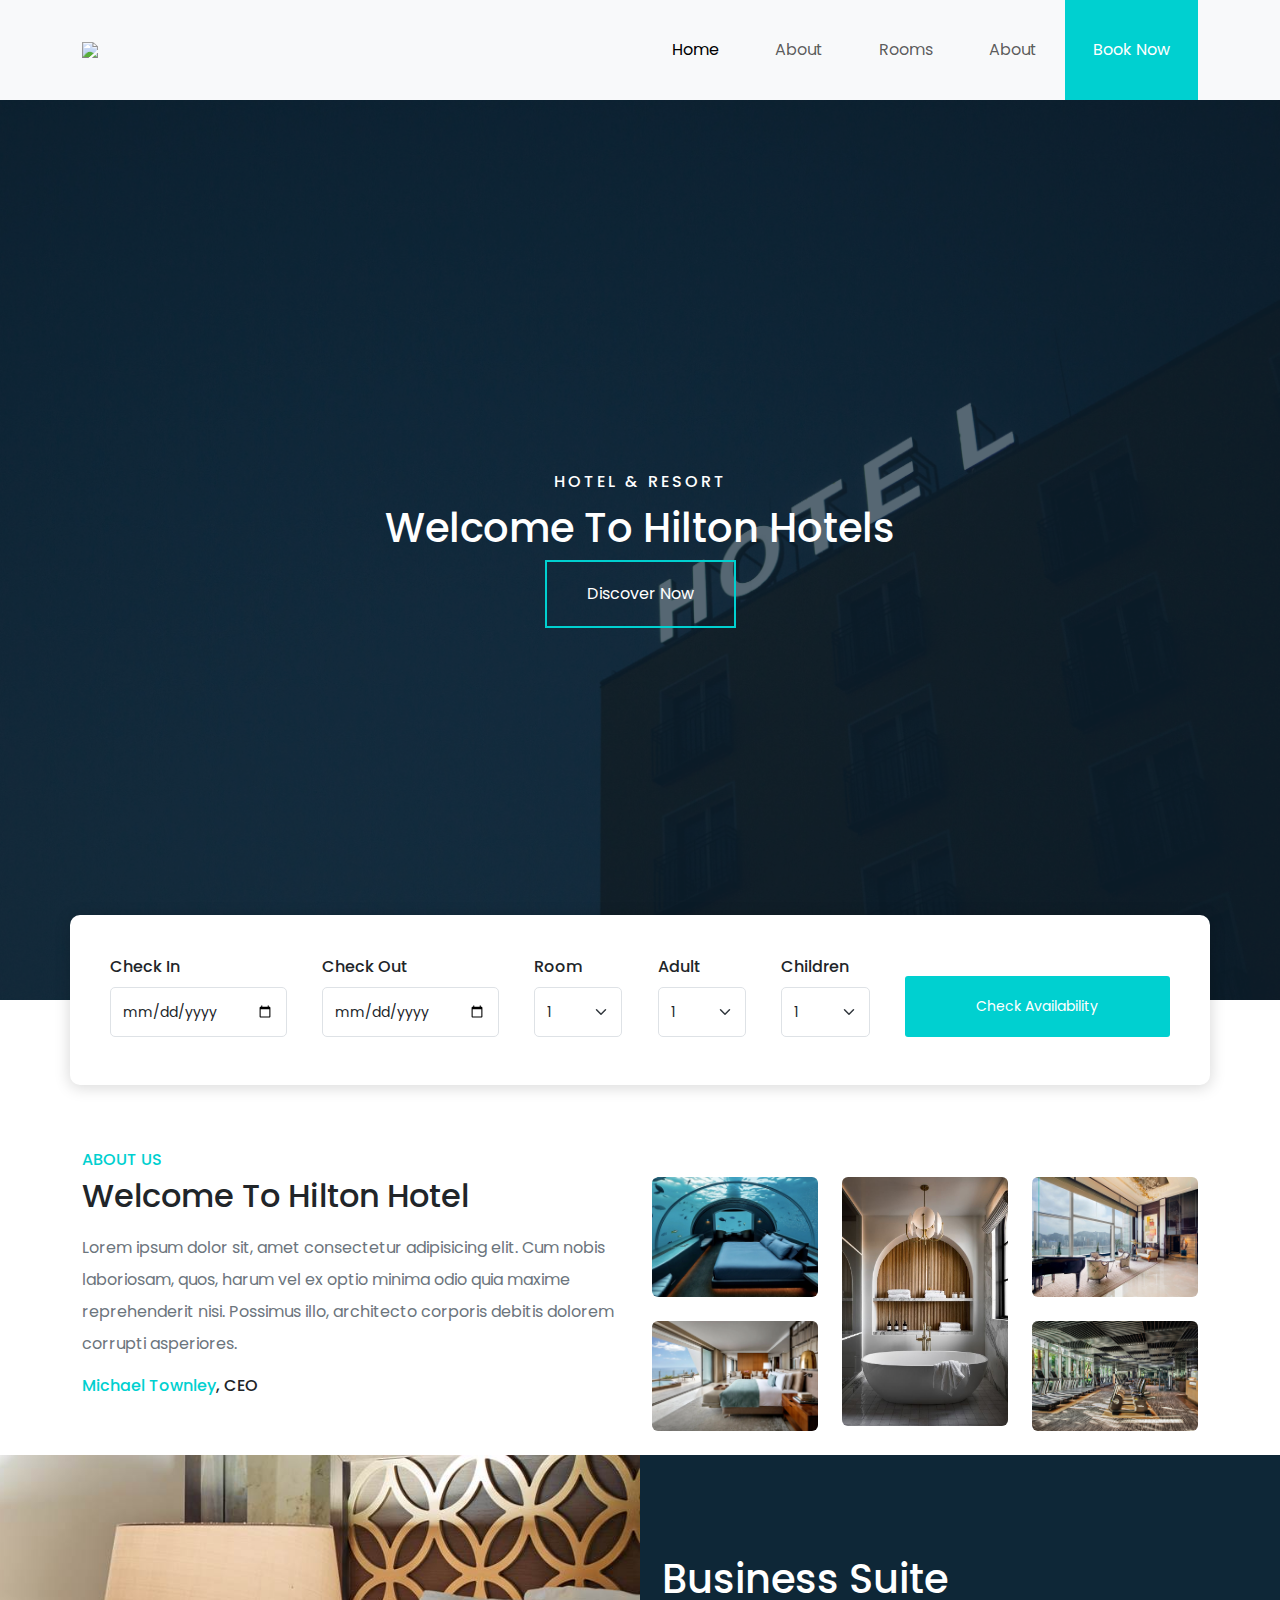
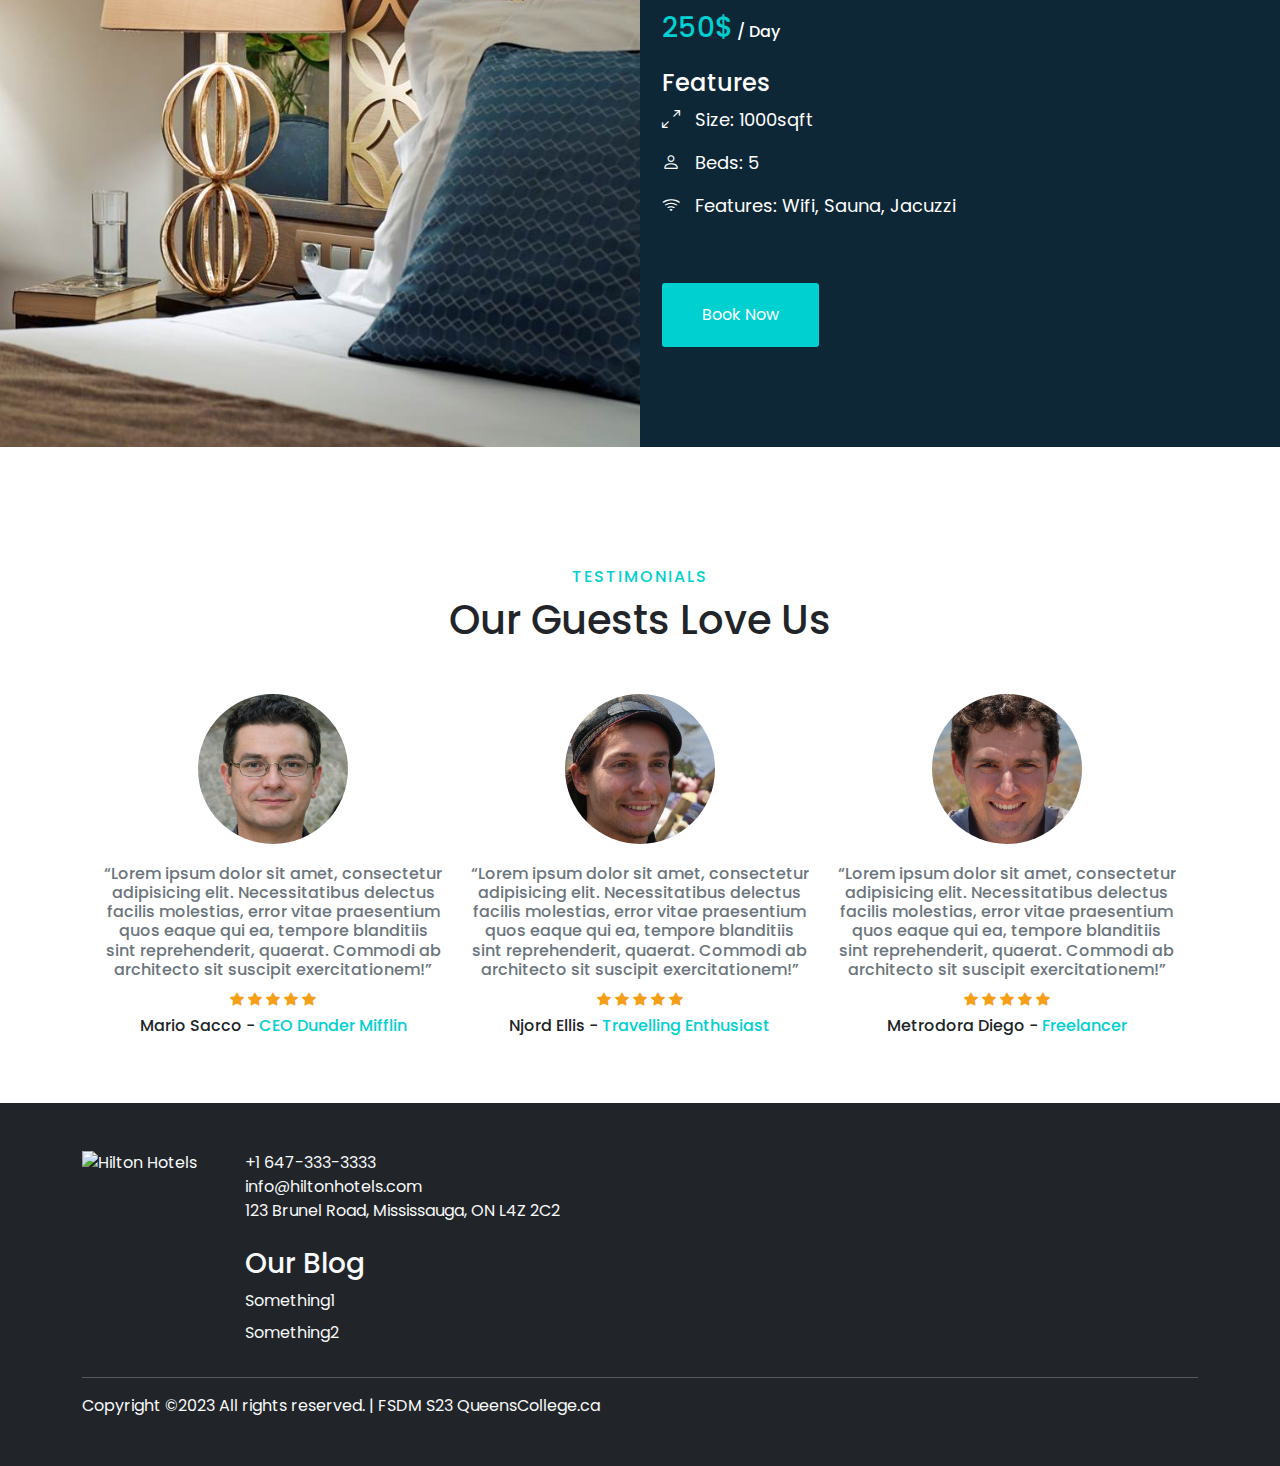
==== commit d49f33cd: "CEO" ====
--- a/index.html
+++ b/index.html
@@ -163,7 +163,7 @@
                 maxime reprehenderit nisi. Possimus illo, architecto corporis
                 debitis dolorem corrupti asperiores.
               </p>
-              <h6>CEO: <span class="color-main">Michael Townley</span></h6>
+              <h6><span class="color-main">Michael Townley</span>, CEO</h6>
             </div>
             <div class="col-lg-6 col-md-12">
               <!-- Images -->
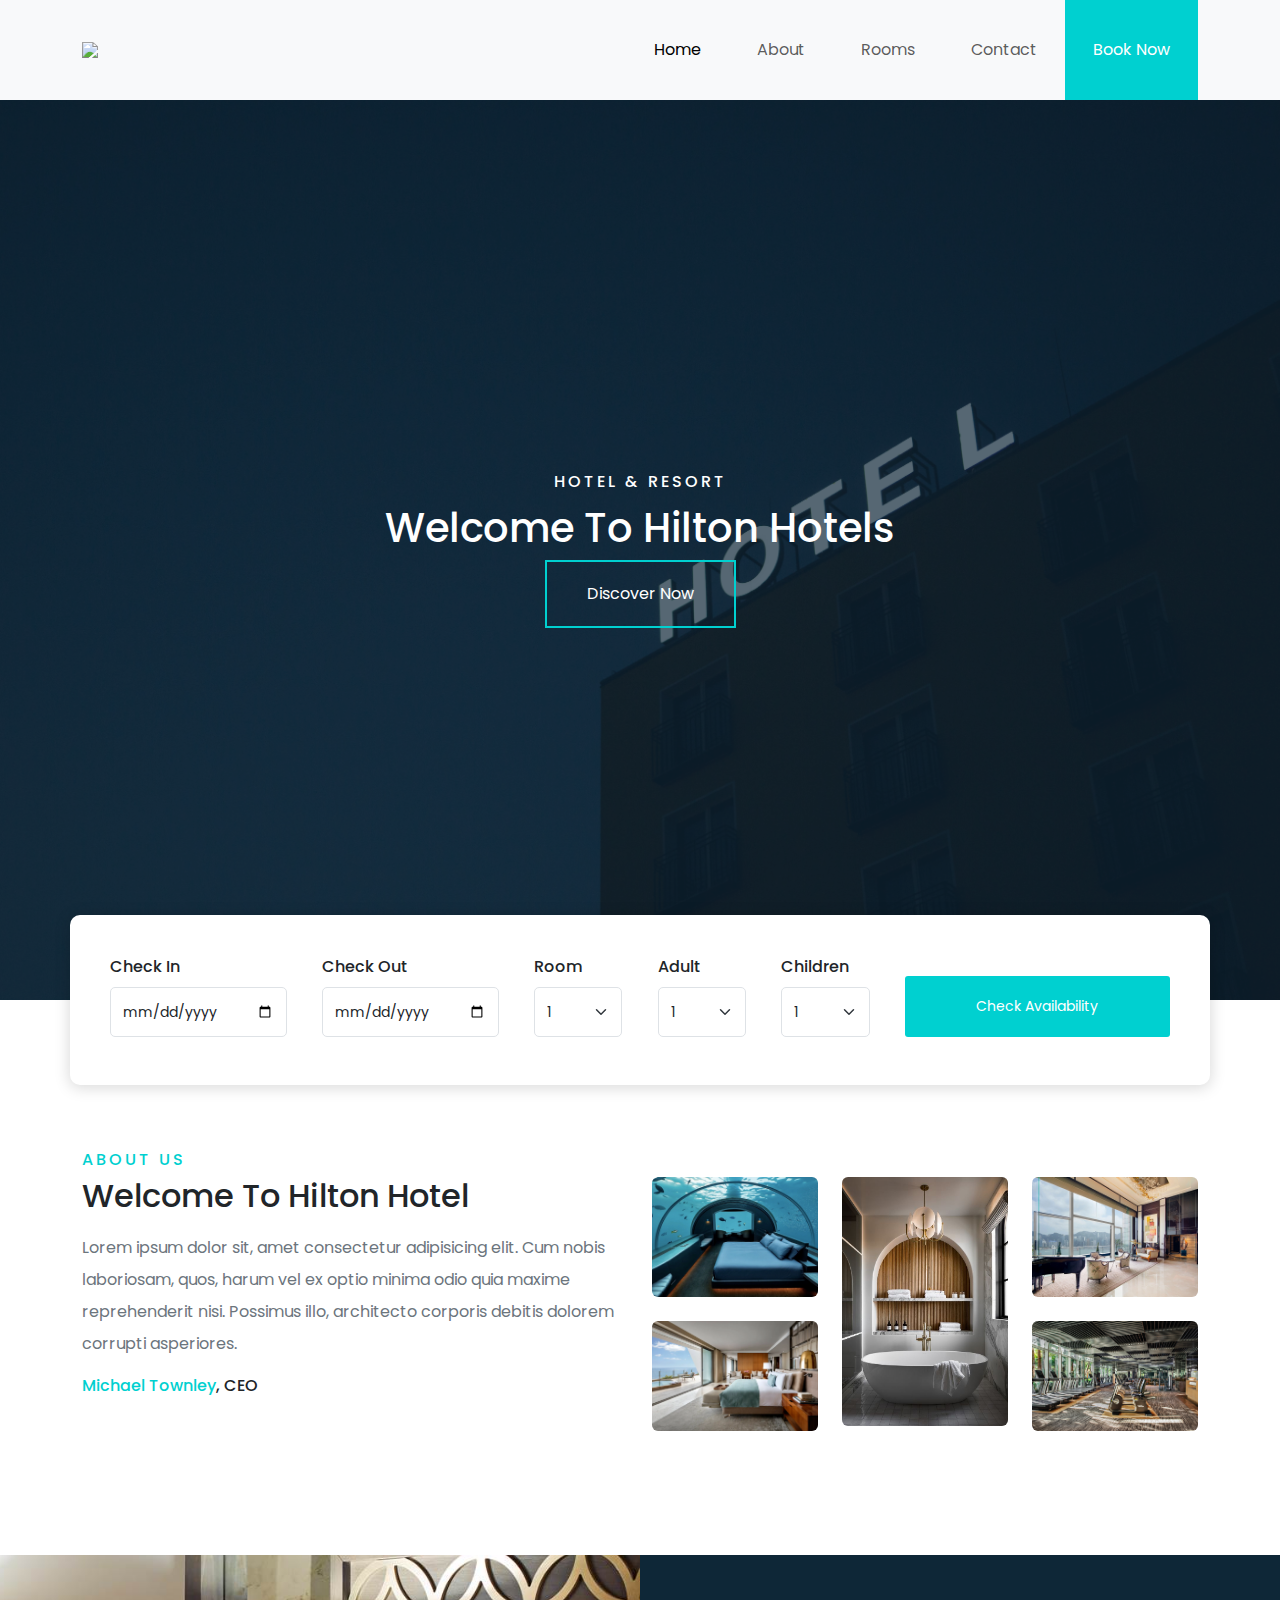
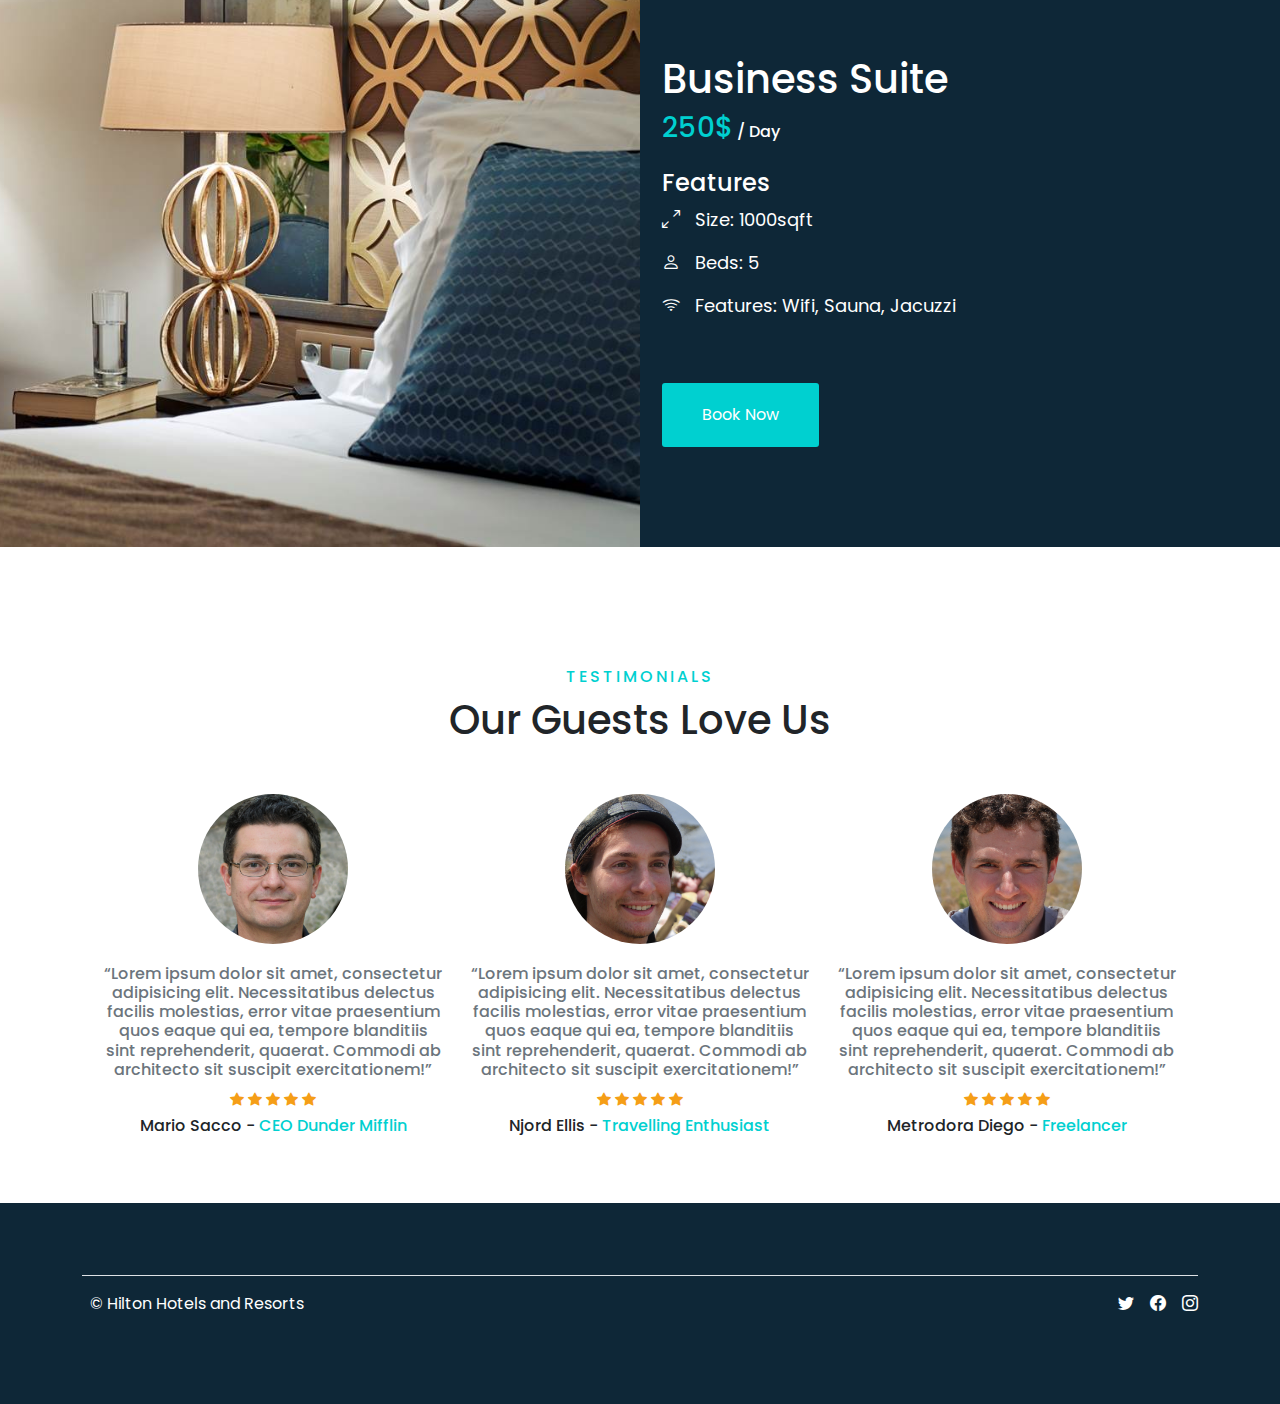
==== commit 91a9485c: "Added Rooms Page and updated footer" ====
--- a/index.html
+++ b/index.html
@@ -15,7 +15,7 @@
       href="https://fonts.googleapis.com/css2?family=Poppins:ital,wght@0,100;0,200;0,300;0,400;0,500;0,600;0,700;0,800;0,900;1,100;1,200;1,300;1,400;1,500;1,600;1,700;1,800;1,900&display=swap"
       rel="stylesheet"
     />
-    <title>Hilton Hotel and Resort</title>
+    <title>Hilton Hotel and Resort | Welcome</title>
   </head>
   <body>
     <!--Navbar-->
@@ -50,13 +50,13 @@
               <a class="nav-link active" aria-current="page" href="#">Home</a>
             </li>
             <li class="nav-item">
-              <a class="nav-link" href="#">About</a>
+              <a class="nav-link" href="#about-us">About</a>
             </li>
             <li class="nav-item">
-              <a class="nav-link" href="#">Rooms</a>
+              <a class="nav-link" href="./rooms.html">Rooms</a>
             </li>
             <li class="nav-item">
-              <a class="nav-link" href="#">About</a>
+              <a class="nav-link" href="#">Contact</a>
             </li>
             <li class="nav-item nav-book-now">
               <a class="nav-link" href="#">Book Now</a>
@@ -70,9 +70,11 @@
       <!--Landing-->
       <section class="landing">
         <div class="text-center landing-text">
-          <h6 class="pb-1">Hotel & Resort</h6>
+          <h6 class="pb-1 secondary-heading-uppercase">Hotel & Resort</h6>
           <h1>Welcome To Hilton Hotels</h1>
-          <button class="btn" href="#">Discover Now</button>
+          <button class="btn custom-outline-button" href="#">
+            Discover Now
+          </button>
         </div>
       </section>
 
@@ -153,7 +155,7 @@
       <!--Introduction-->
       <section id="about-us">
         <div class="container">
-          <h6 class="color-main">ABOUT US</h6>
+          <h6 class="color-main secondary-heading-uppercase">About Us</h6>
           <div class="row">
             <div class="col-lg-6 col-md-12">
               <h2>Welcome To Hilton Hotel</h2>
@@ -215,7 +217,7 @@
               <div class="room-image"></div>
             </div>
             <div class="col-12 col-md-6">
-              <div class="room-card">
+              <div class="featured-room-card">
                 <h1>Business Suite</h1>
                 <h3 class="color-main">
                   250$<span class="text-white h6"> / Day</span>
@@ -253,7 +255,9 @@
         <div class="container">
           <div class="testimonials-section">
             <div class="section-heading">
-              <h6 class="color-main">Testimonials</h6>
+              <h6 class="color-main secondary-heading-uppercase">
+                Testimonials
+              </h6>
               <h2>Our Guests Love Us</h2>
             </div>
             <div class="row testimonial-slides">
@@ -364,29 +368,29 @@
     </main>
 
     <!--Footer-->
-    <footer class="p-5 bg-dark text-light text-center text-sm-start">
+    <footer class="p-5 text-white">
       <div class="container">
-        <div class="d-sm-flex">
-          <img
-            id="footer-logo"
-            class="image-fluid"
-            src="./img/companylogo.PNG"
-            alt="Hilton Hotels"
-          />
-          <div id="contact-us" class="px-5">
-            +1 647-333-3333<br />
-            info@hiltonhotels.com<br />
-            123 Brunel Road, Mississauga, ON L4Z 2C2<br />
-            <br />
-            <h3>Our Blog</h3>
-            <dl>
-              <dd>Something1</dd>
-              <dd>Something2</dd>
-            </dl>
-          </div>
-        </div>
-        <hr />
-        Copyright &copy;2023 All rights reserved. | FSDM S23 QueensCollege.ca
+        <footer
+          class="d-flex flex-wrap justify-content-between align-items-center py-3 my-4 border-top"
+        >
+          <div class="col-md-4 d-flex align-items-center">
+            <a href="/" class="mb-3 me-2 mb-md-0 text-decoration-none lh-1">
+            </a>
+            <span class="mb-3 mb-md-0">© Hilton Hotels and Resorts</span>
+          </div>
+
+          <ul class="nav col-md-4 justify-content-end list-unstyled d-flex">
+            <li class="ms-3">
+              <a href="#"><i class="bi bi-twitter text-white"></i></a>
+            </li>
+            <li class="ms-3">
+              <a href="#"><i class="bi bi-facebook text-white"></i></a>
+            </li>
+            <li class="ms-3">
+              <a href="#"><i class="bi bi-instagram text-white"></i></a>
+            </li>
+          </ul>
+        </footer>
       </div>
     </footer>
   </body>
--- a/css/style.css
+++ b/css/style.css
@@ -12,6 +12,12 @@
   padding: 20px;
   background-color: gray;
   border: none;
+}
+
+/* Secondary Uppercase heading */
+.secondary-heading-uppercase {
+  text-transform: uppercase;
+  letter-spacing: 3px;
 }
 
 nav {
@@ -94,12 +100,7 @@
   color: white;
 }
 
-.landing-text h6 {
-  text-transform: uppercase;
-  letter-spacing: 3px;
-}
-
-.landing-text button {
+.custom-outline-button {
   background-color: transparent;
   border: 2px solid #00d0d0;
   color: white;
@@ -107,7 +108,7 @@
   border-radius: 0px;
 }
 
-.landing-text button:hover {
+.custom-outline-button:hover {
   background-color: #00d0d0;
   border: 2px solid #00d0d0;
 }
@@ -188,7 +189,7 @@
   height: 100%;
 }
 
-.room-card {
+.featured-room-card {
   padding: 100px 10px;
 }
 
@@ -211,9 +212,6 @@
   text-align: center;
 }
 .section-heading h6 {
-  text-transform: uppercase;
-  letter-spacing: 2px;
-  display: block;
   margin-bottom: 10px;
 }
 .section-heading h2 {
@@ -236,6 +234,11 @@
   margin-bottom: 5px;
 }
 
+/* Footer */
+footer {
+  background-color: rgb(14, 39, 55);
+}
+
 /* Small devices (landscape phones, 576px and up) */
 @media (max-width: 767px) {
   .submit-form button {
@@ -275,6 +278,7 @@
 @media (min-width: 992px) {
   #about-us {
     margin-top: 150px;
+    margin-bottom: 100px;
   }
   .check-availability label {
     font-size: 14px;
@@ -290,8 +294,3 @@
 
 /* // XX-Large devices (larger desktops, 1400px and up)
 @media (min-width: 1400px) { ... } */
-
-#footer-logo {
-  max-width: 30rem;
-  max-height: 30vh;
-}
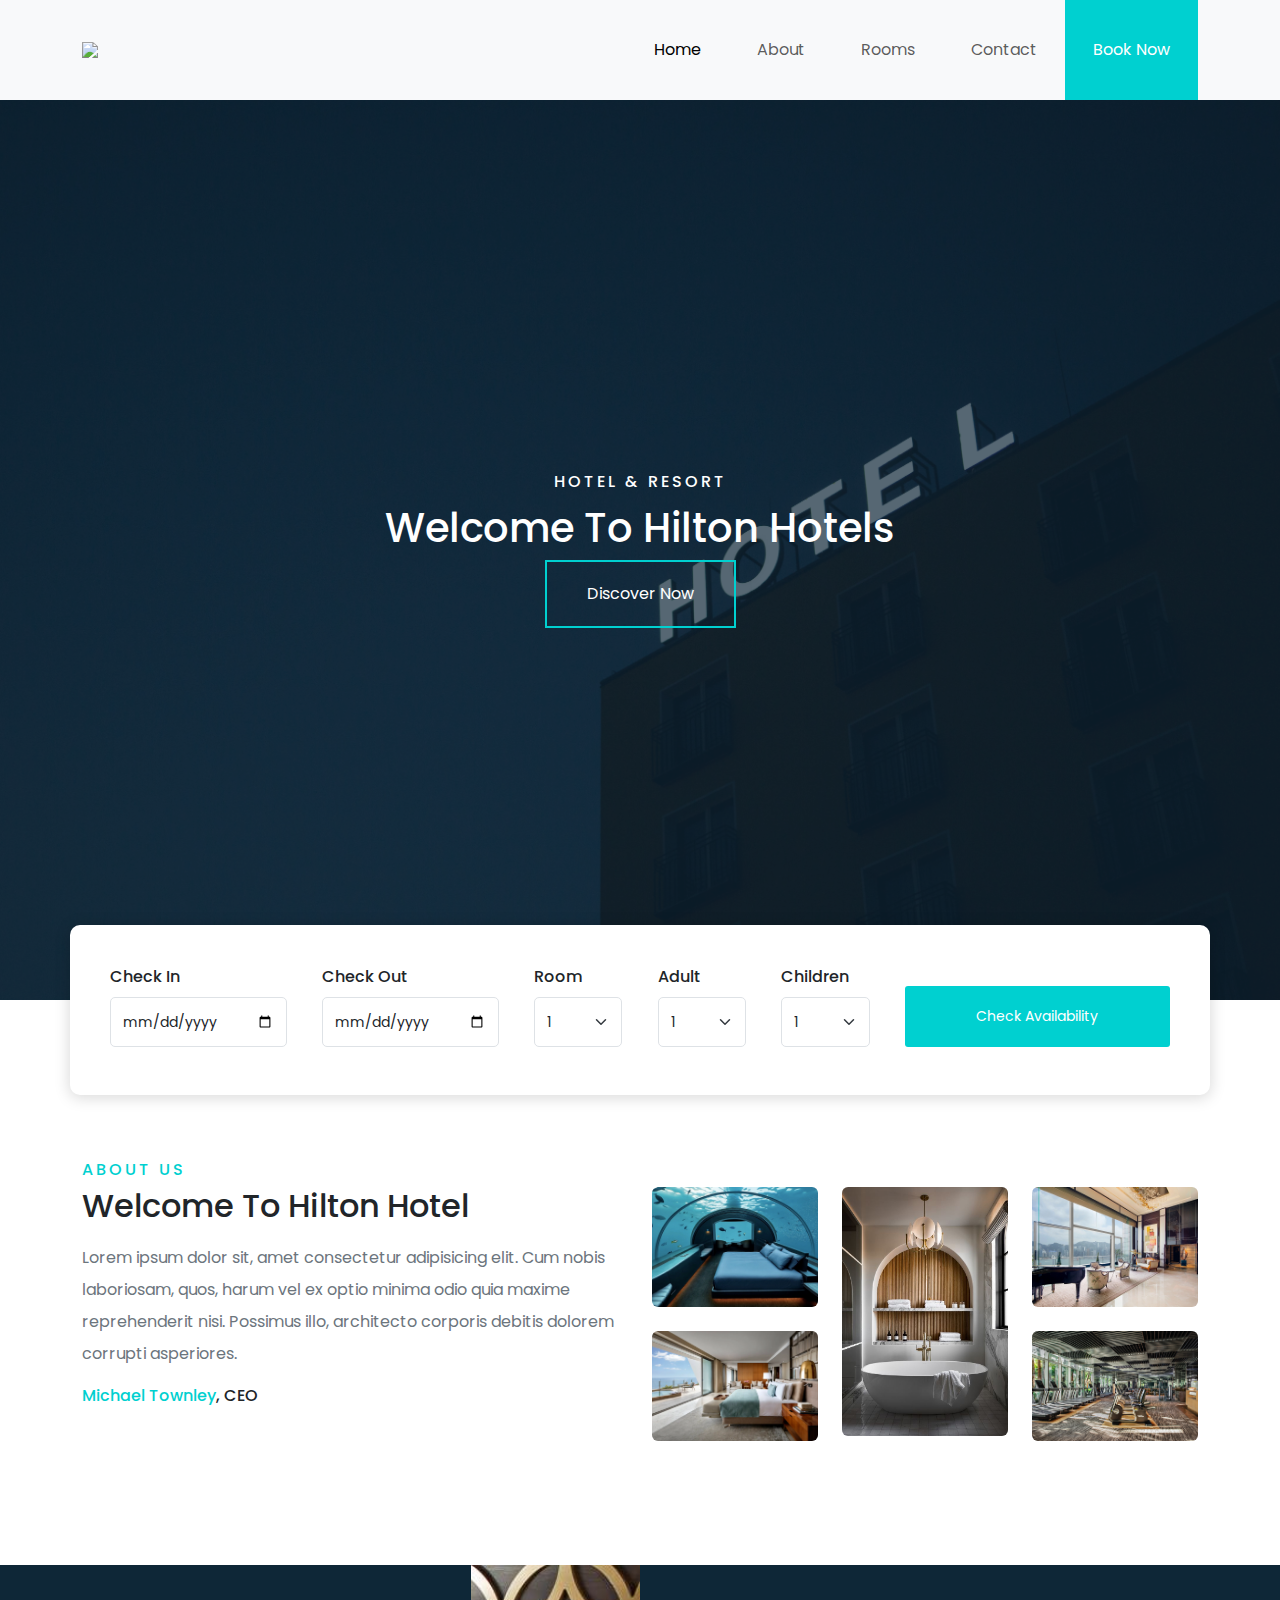
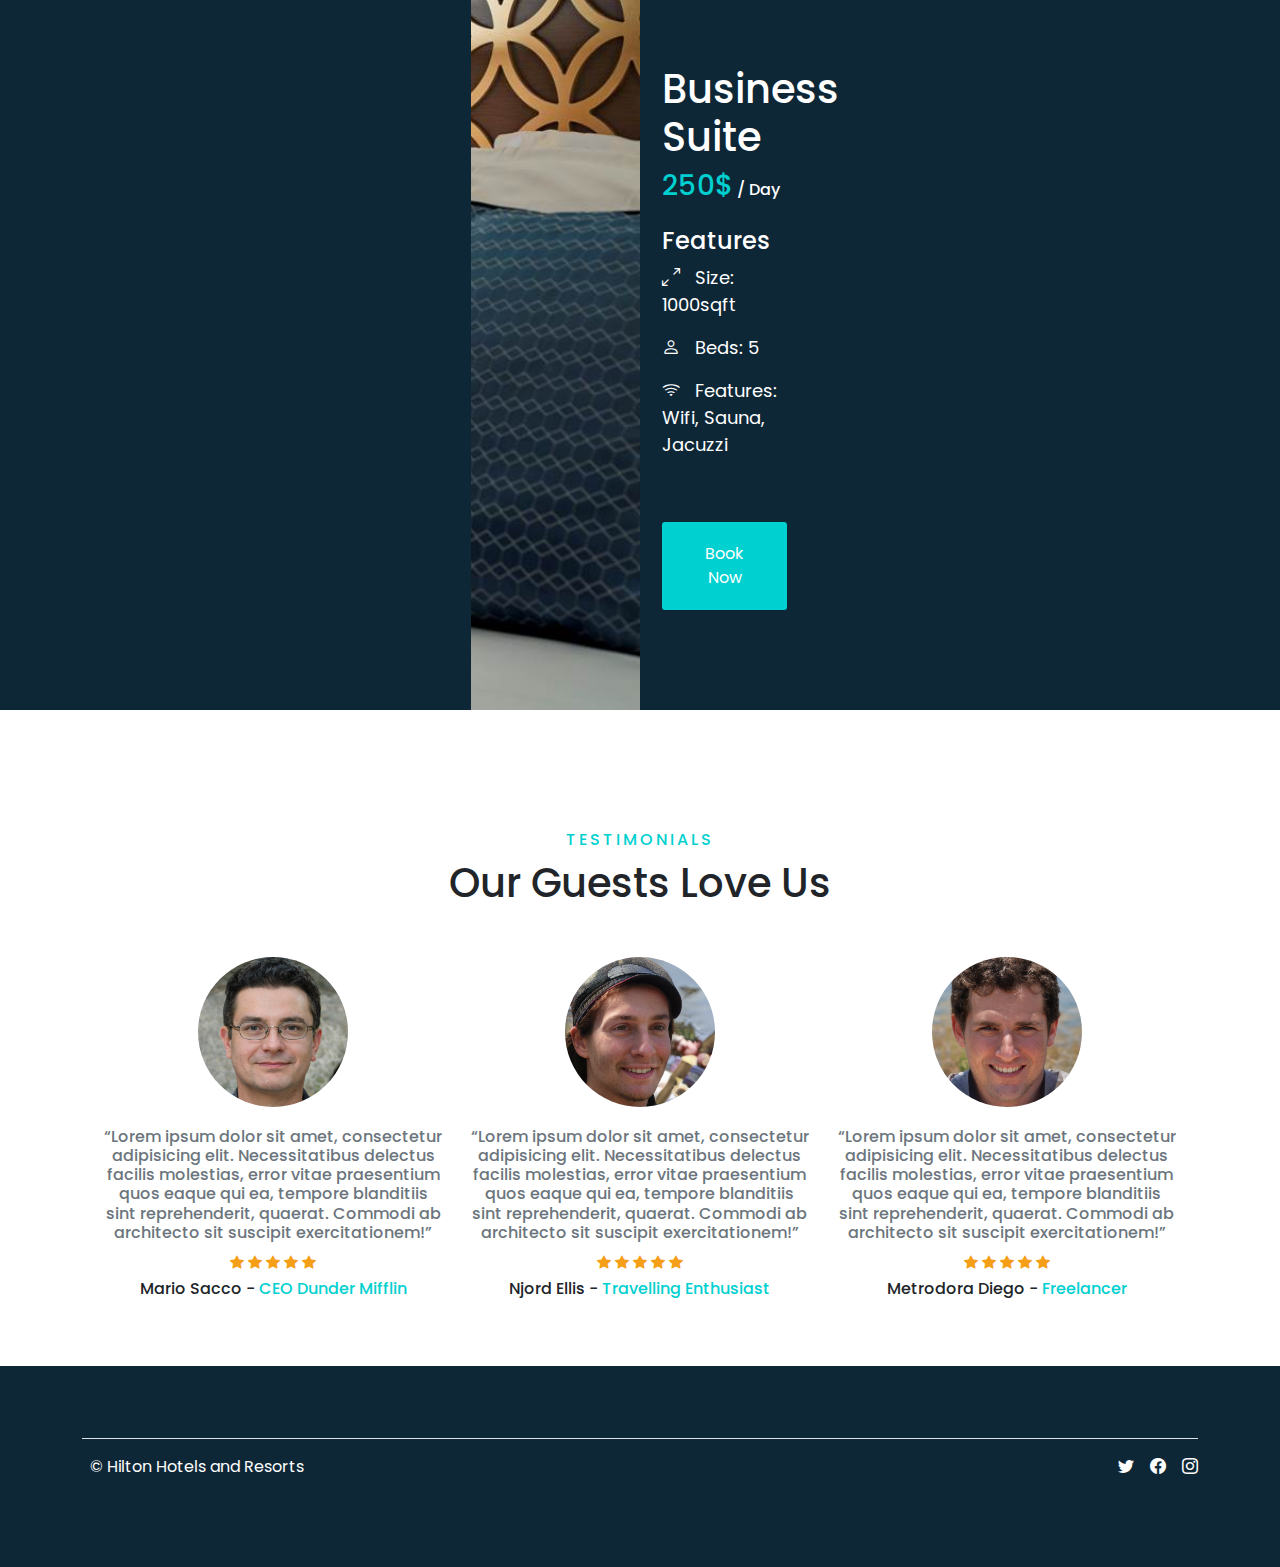
==== commit 5a2e853d: "Contact Us Page Added" ====
--- a/index.html
+++ b/index.html
@@ -56,7 +56,7 @@
               <a class="nav-link" href="./rooms.html">Rooms</a>
             </li>
             <li class="nav-item">
-              <a class="nav-link" href="#">Contact</a>
+              <a class="nav-link" href="./contact.html">Contact</a>
             </li>
             <li class="nav-item nav-book-now">
               <a class="nav-link" href="#">Book Now</a>
--- a/css/style.css
+++ b/css/style.css
@@ -234,6 +234,80 @@
   margin-bottom: 5px;
 }
 
+/* Section Write to us */
+
+.write-to-us {
+  margin-top: 190px;
+}
+
+.container-fluid {
+  margin-top: 10px;
+  display: flex;
+  justify-content: center;
+  padding: 0px 10px;
+}
+
+.write-to-us h3 {
+  margin-top: -5px;
+  text-align: center;
+}
+
+.write-to-us-form {
+  box-shadow: 0 2px 15px 1px rgba(0, 0, 0, 0.15);
+  padding: 40px 40px 0 40px;
+  transform: translateY(-50%);
+  position: relative;
+  z-index: 5;
+  border-radius: 10px;
+  background-color: white;
+}
+
+.write-to-us label {
+  font-weight: 500;
+  font-size: 20px;
+}
+
+.write-to-us input {
+  display: inline;
+  border-radius: 5px;
+  height: 50px;
+  width: 90%;
+}
+
+.write-to-us input:focus,
+.write-to-us select:focus {
+  border: 2px solid #00d0d0;
+  box-shadow: none;
+}
+
+.write-to-us textarea {
+  display: inline;
+  border-radius: 5px;
+  height: 50px;
+  width: 90%;
+}
+
+.custom-fill-button {
+  border-radius: 3px;
+  background-color: #00d0d0;
+}
+.custom-fill-button:hover {
+  background-color: white !important;
+  color: #00d0d0 !important;
+  box-shadow: 0 2px 15px 1px rgba(0, 0, 0, 0.15);
+}
+
+.submit-form button:active {
+  background-color: #e9ecef !important;
+  color: #00d0d0 !important;
+  box-shadow: 0 2px 15px 1px rgba(0, 0, 0, 0.15);
+}
+
+.locate-us iframe {
+  height: 250px;
+  width: 100%;
+}
+
 /* Footer */
 footer {
   background-color: rgb(14, 39, 55);
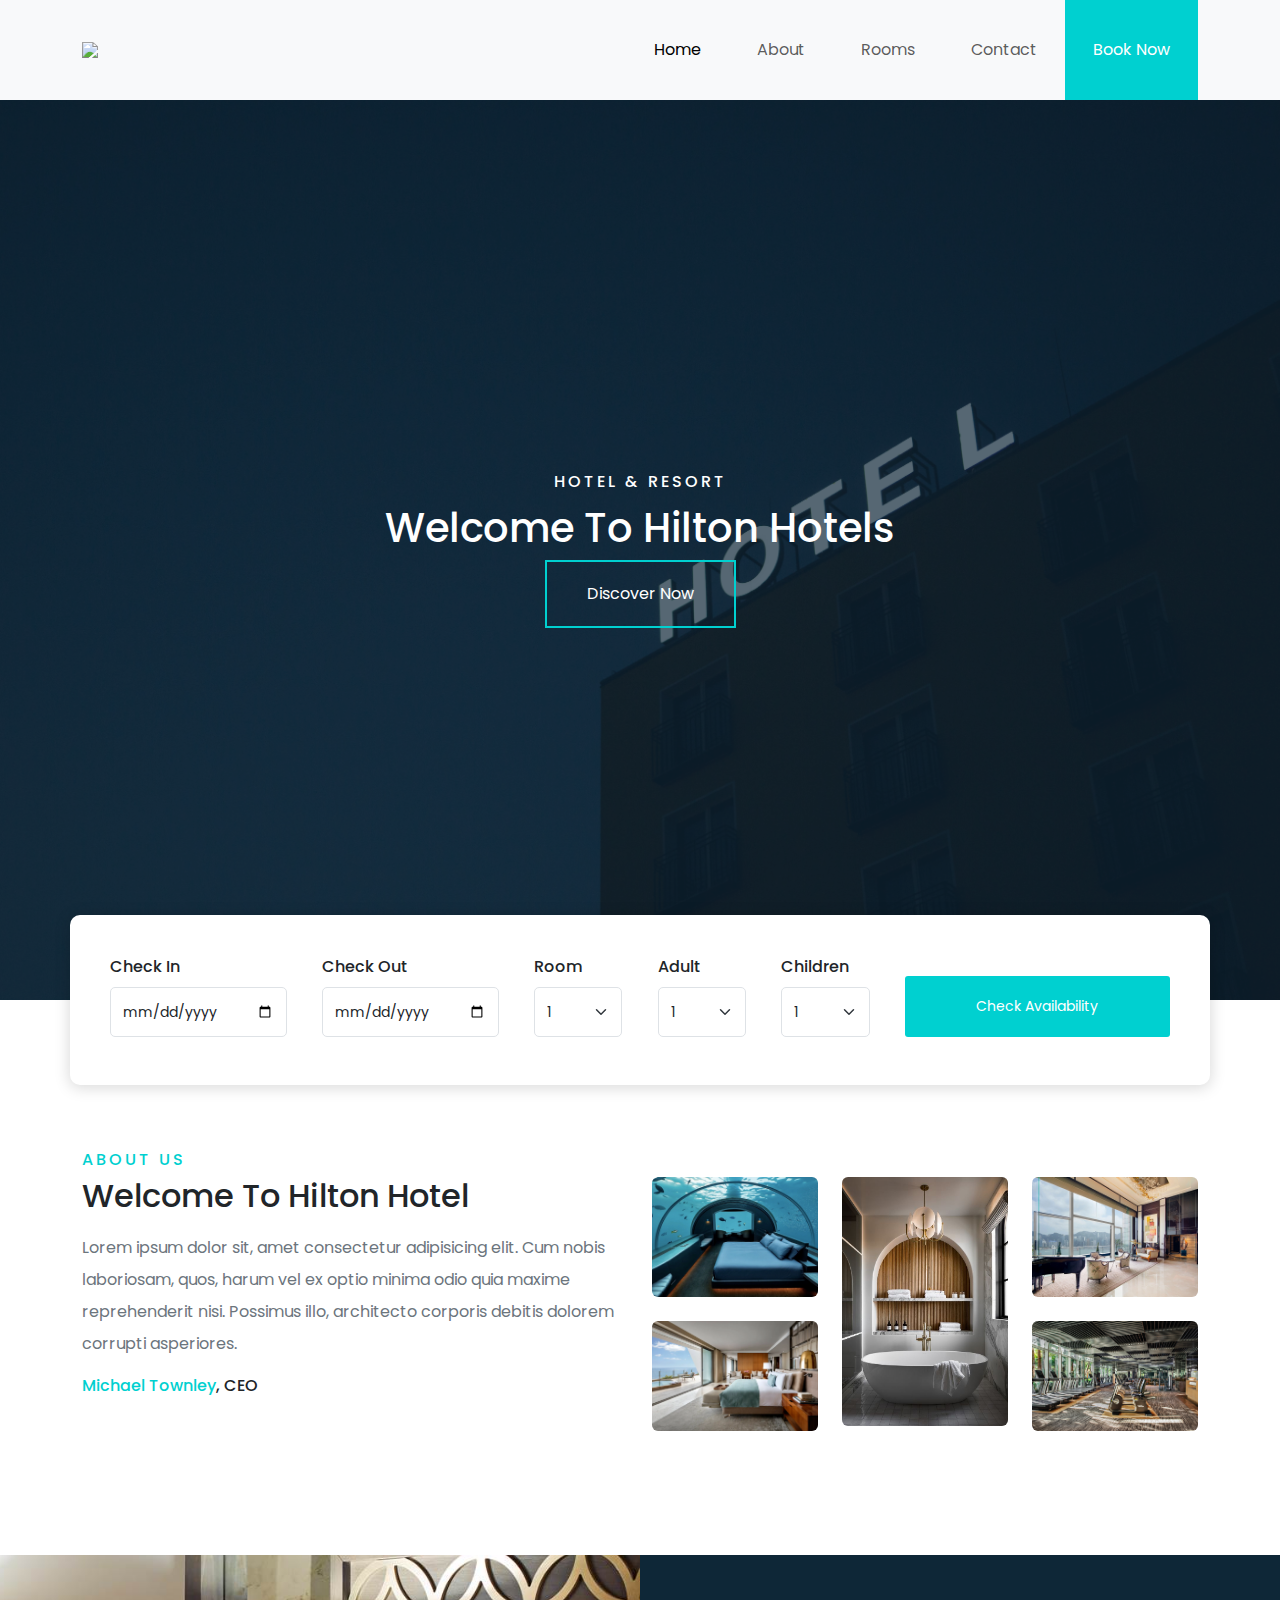
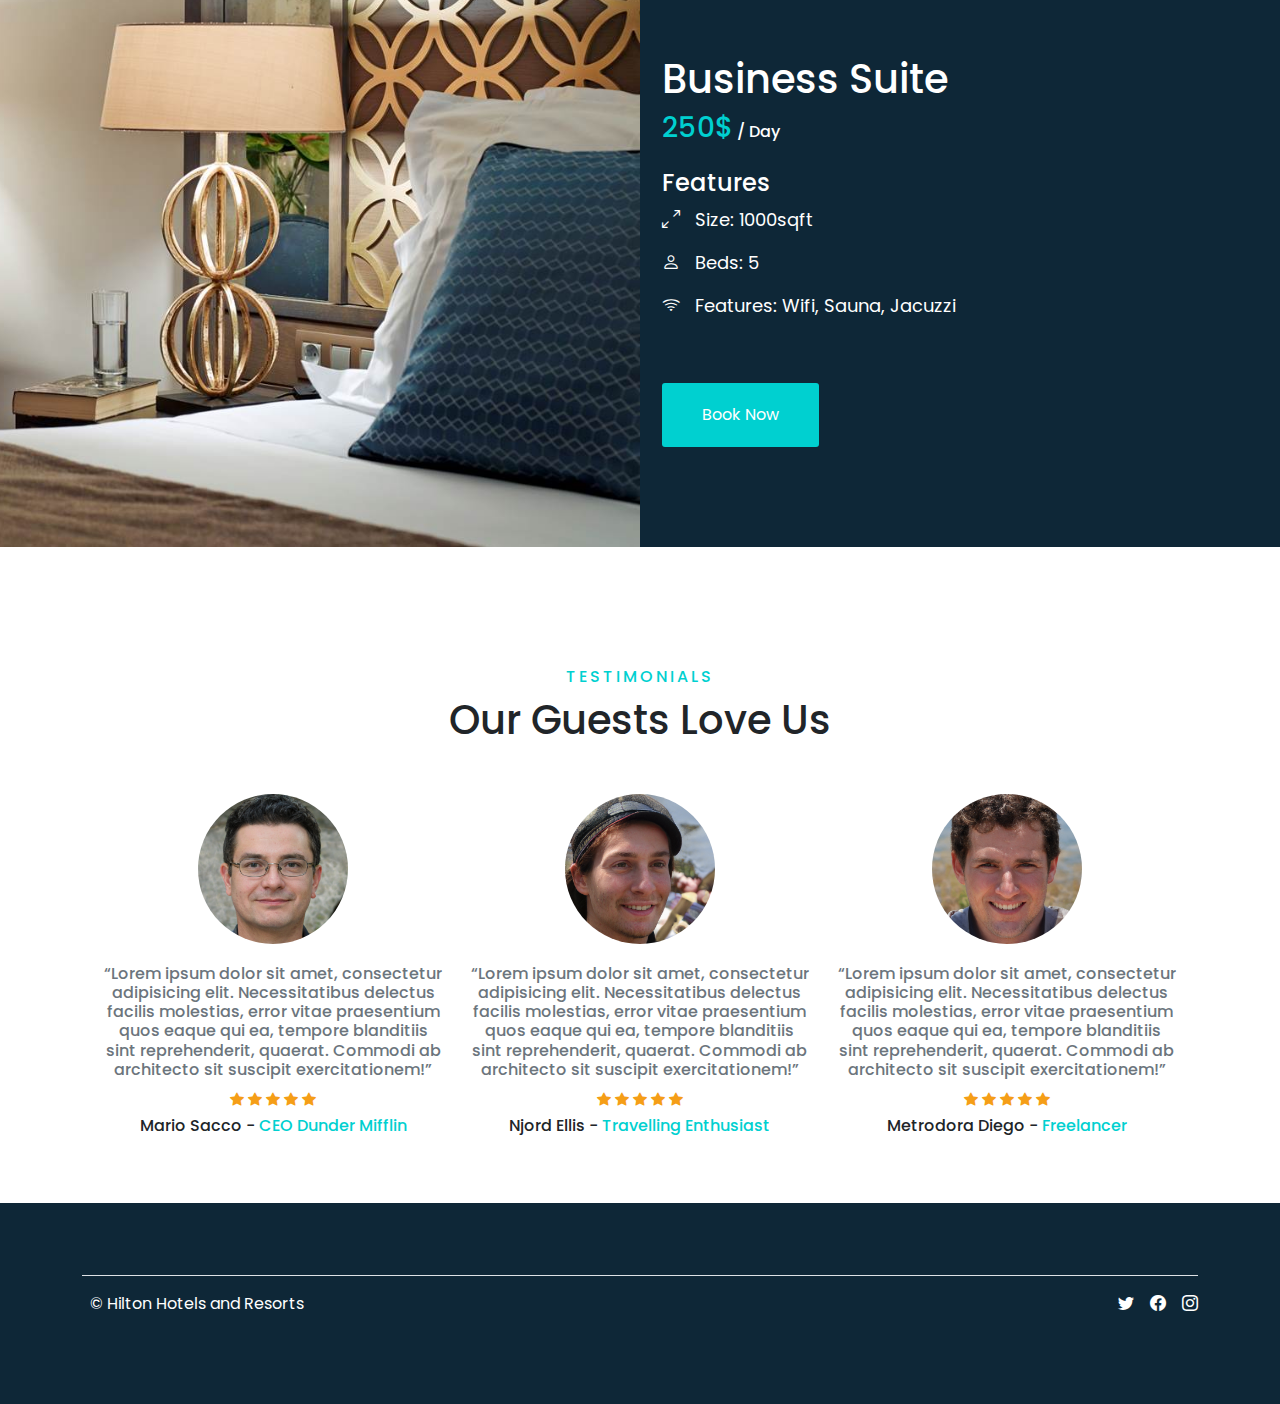
==== commit c1162168: "Add Checkout page." ====
--- a/index.html
+++ b/index.html
@@ -59,7 +59,7 @@
               <a class="nav-link" href="./contact.html">Contact</a>
             </li>
             <li class="nav-item nav-book-now">
-              <a class="nav-link" href="#">Book Now</a>
+              <a class="nav-link" href="./rooms.html">Book Now</a>
             </li>
           </ul>
         </div>
--- a/css/style.css
+++ b/css/style.css
@@ -150,6 +150,7 @@
 
 .custom-fill-button {
   border-radius: 3px;
+  color: white;
   background-color: #00d0d0;
 }
 .custom-fill-button:hover {
@@ -236,76 +237,48 @@
 
 /* Section Write to us */
 
-.write-to-us {
-  margin-top: 190px;
-}
-
-.container-fluid {
-  margin-top: 10px;
-  display: flex;
-  justify-content: center;
-  padding: 0px 10px;
-}
-
 .write-to-us h3 {
   margin-top: -5px;
   text-align: center;
 }
 
-.write-to-us-form {
-  box-shadow: 0 2px 15px 1px rgba(0, 0, 0, 0.15);
-  padding: 40px 40px 0 40px;
-  transform: translateY(-50%);
+.custom-input {
   position: relative;
-  z-index: 5;
-  border-radius: 10px;
-  background-color: white;
-}
-
-.write-to-us label {
+}
+
+.custom-input label {
   font-weight: 500;
-  font-size: 20px;
-}
-
-.write-to-us input {
-  display: inline;
-  border-radius: 5px;
+  font-size: 18px;
+  left: 12px;
+  color: grey;
+  top: 12px;
+  z-index: 10;
+  position: absolute;
+}
+
+.custom-input input {
+  border-radius: 5px !important;
+  padding-left: 40px;
   height: 50px;
-  width: 90%;
-}
-
-.write-to-us input:focus,
-.write-to-us select:focus {
+  width: 100%;
+}
+
+.custom-input input:focus,
+.custom-input select:focus {
   border: 2px solid #00d0d0;
   box-shadow: none;
 }
 
-.write-to-us textarea {
-  display: inline;
-  border-radius: 5px;
-  height: 50px;
-  width: 90%;
-}
-
-.custom-fill-button {
-  border-radius: 3px;
-  background-color: #00d0d0;
-}
-.custom-fill-button:hover {
-  background-color: white !important;
-  color: #00d0d0 !important;
-  box-shadow: 0 2px 15px 1px rgba(0, 0, 0, 0.15);
-}
-
-.submit-form button:active {
-  background-color: #e9ecef !important;
-  color: #00d0d0 !important;
-  box-shadow: 0 2px 15px 1px rgba(0, 0, 0, 0.15);
-}
-
+/*Section Locate Us*/
 .locate-us iframe {
-  height: 250px;
+  height: 220px;
   width: 100%;
+}
+
+/*Section Call Us*/
+.call-us {
+  justify-content: space-between;
+  text-align: center;
 }
 
 /* Footer */
